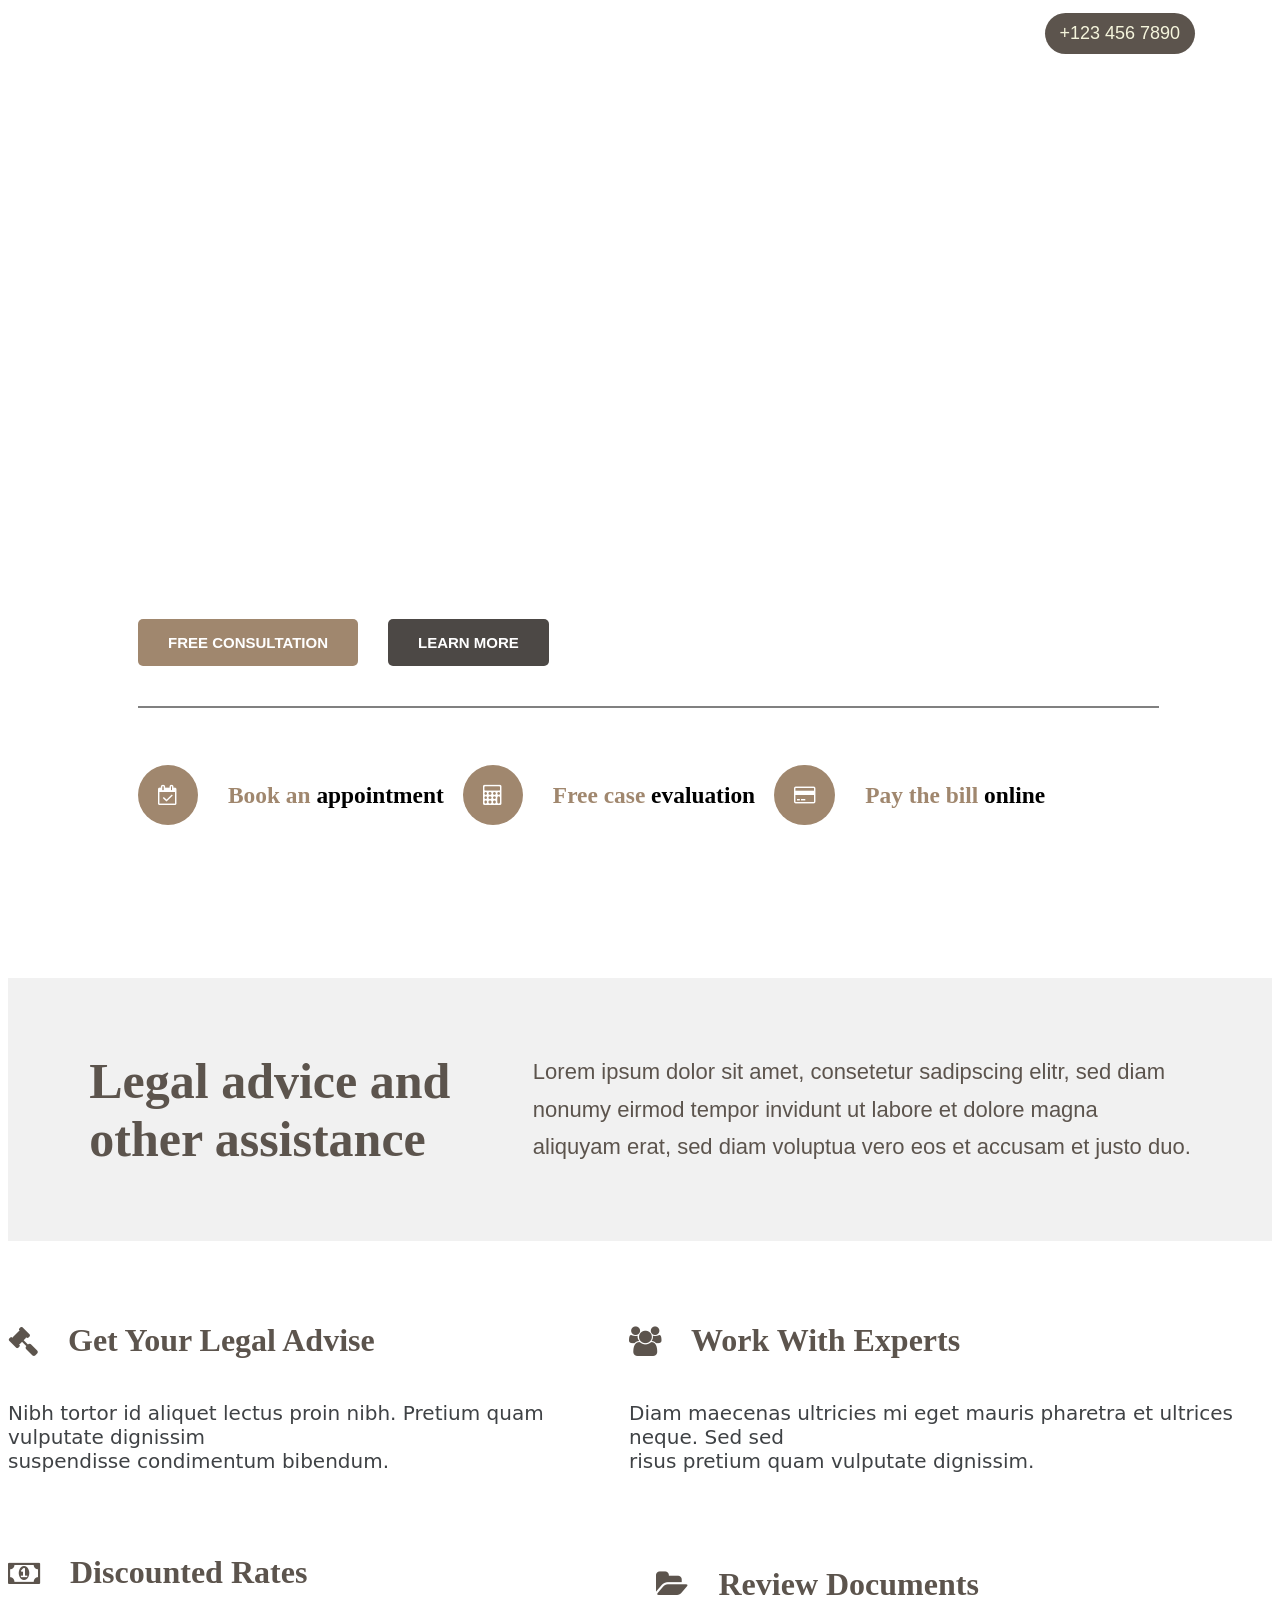
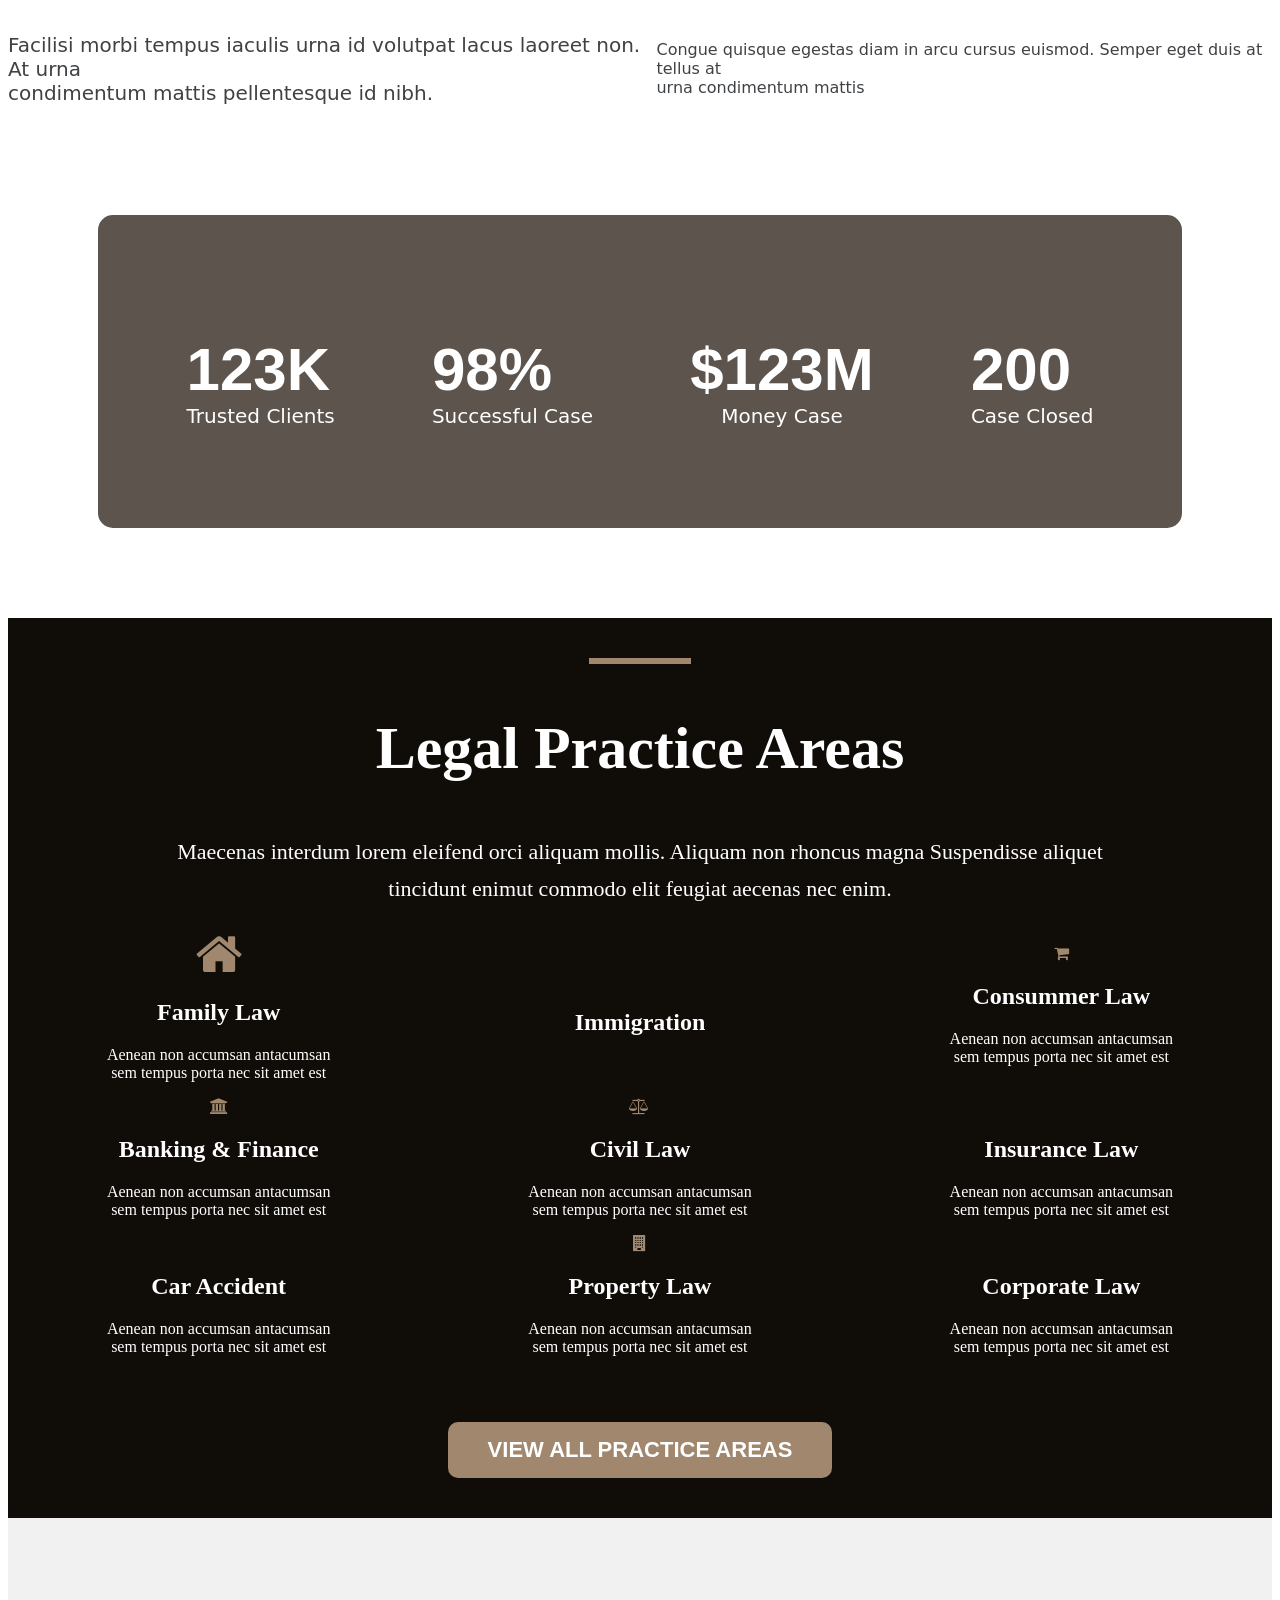
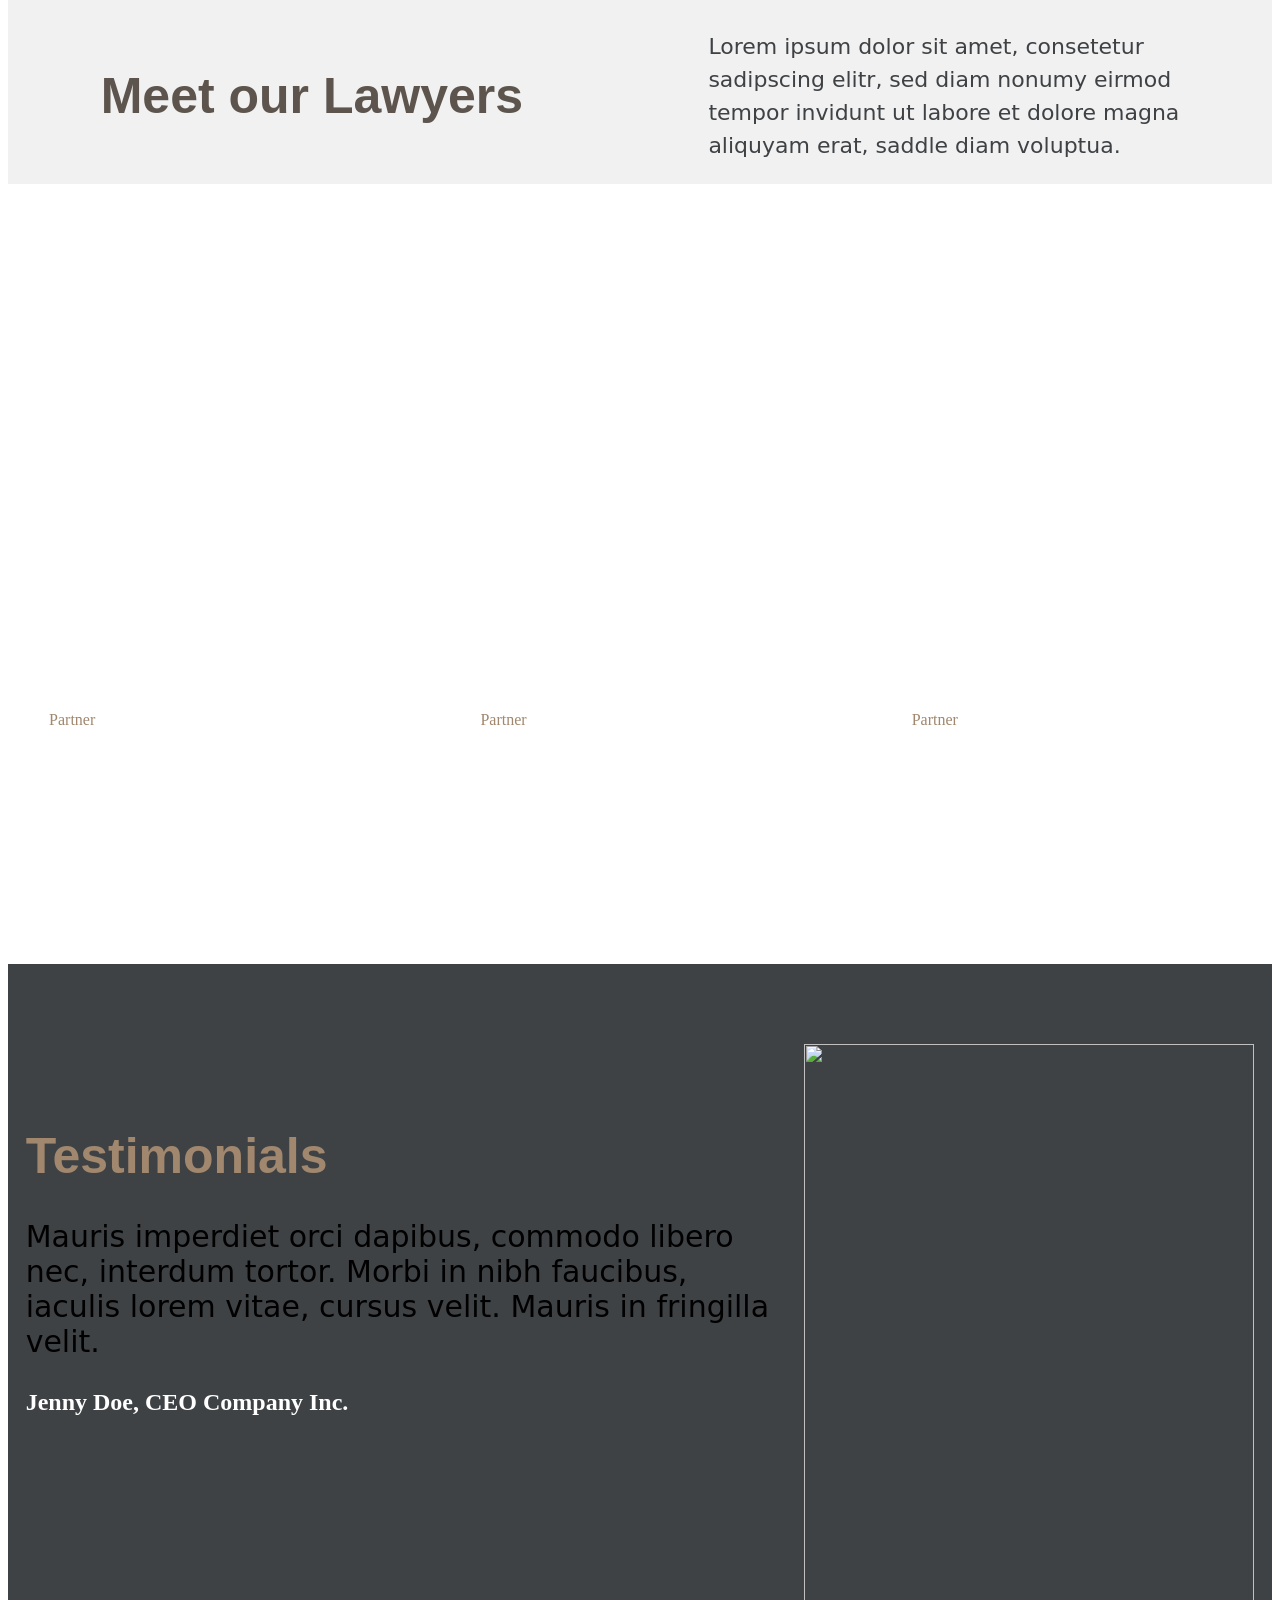
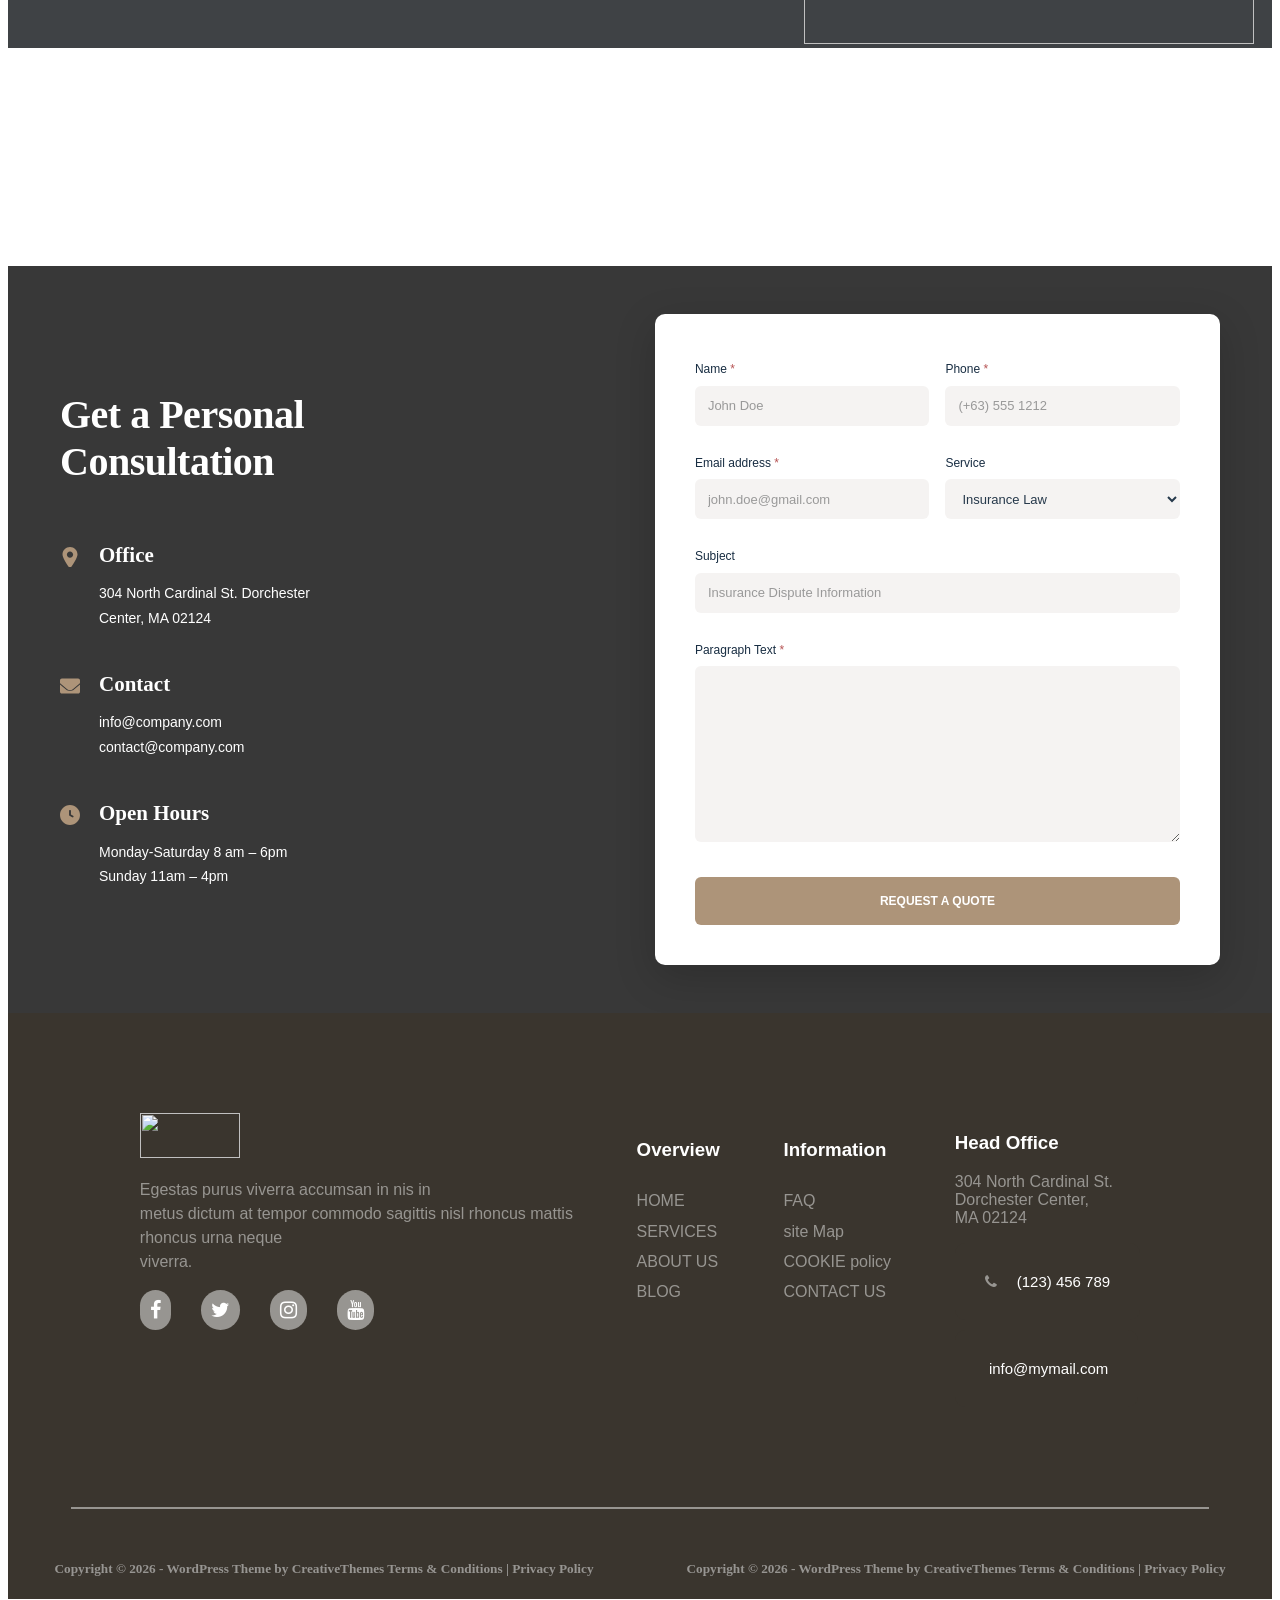
==== index.html @ 4c47e3a7 "Update fmt.Println output from 'Hello' to 'Goodbye'" ====
<!DOCTYPE html>
<html lang="en">

<head>
    <meta charset="UTF-8">
    <meta name="viewport" content="width=device-width, initial-scale=1.0">
    <title>Document</title>
    <link rel="stylesheet" href="https://cdnjs.cloudflare.com/ajax/libs/font-awesome/4.7.0/css/font-awesome.min.css">



    <style>
        .parent {
            display: flex;
            justify-content: space-around;
            align-items: center;


        }

        .button {
            border-radius: 30px;
            background-color: #5c544d;
            color: beige;
            padding: 10px;
            border: none;
            width: 150px;
            font-size: large;

        }

        img {
            width: 100px;
        }

        .list {
            display: flex;
            gap: 30px;
            font-weight: bolder;
            list-style: none;
            color: #ffffff8c;

        }

        .hero {
            background-image: url(./professor.jpg);
            background-position: center;
            background-repeat: no-repeat;
            background-size: cover;
            height: 110vh;
            margin-top: -70px;
            display: flex;
            align-items: center;
            padding-top: 400px;

        }

        .icon {
            display: flex;
            align-items: center;
            gap: 50px;
        }

        .button:hover {
            background-color: #a0876e;
        }

        a:hover {
            color: white;
            text-decoration: none;

        }

        .btn:hover {
            color: saddlebrown;
        }

        .btn {
            font-size: 30px;
            color: white;
            font-weight: 200px;
        }

        a {
            color: #FFFFFF8C;
            text-decoration: none;
        }

        .text h1 {
            font-size: 60px;
            font-family: sans-serif;
            color: white;

        }

        .text p {
            font-size: 22px;
            font-family: sans-serif;
            color: white;

        }

        .one {
            background-color: #a0876e;
            padding: 15px 30px;
            border: none;
            border-radius: 5px;
            font-size: 15px;
            font-weight: bold;
            color: white;

        }

        .two {
            background-color: #4c4845;
            padding: 15px 30px;
            border: none;
            border-radius: 5px;
            color: white;
            font-weight: bold;
            font-size: 15px;
        }

        .one:hover {
            background-color: #4c4845;

        }

        .two:hover {
            background: #5c544d;
        }

        .text {
            margin-left: 130px;
            width: 100%;
            padding-bottom: 200px;

        }

        .button-div {
            display: flex;
            gap: 30px;
            padding-bottom: 40px;
        }

        .book {
            display: flex;
            justify-content: space-between;
            font-size: 20px;
            font-weight: 16px;
            padding-top: 50px;
            width: 80%;


        }

        .iconn {
            background-color: #a0876e;
            padding: 20px;
            border-radius: 50px;



        }

        .line {
            width: 90%;
            border: 1px solid grey;

        }

        .next {
            display: flex;
            justify-content: space-around;
            align-items: center;
            background-color: #F1F1F1F1;
            padding: 40px;



        }

        .legal h1 {
            color: #5c544d;
            font-size: 50px;

        }

        .advicee p {
            color: #5c544d;
            font-size: 22px;
            line-height: 1.7;
            font-family: sans-serif;

        }

        .head-one {
            display: flex;
            align-items: center;
            justify-content: space-around;
            padding-top: 60px;
            padding-bottom: 40px;

        }

        .head-two {
            display: flex;
            align-items: center;
            justify-content: space-around;

        }

        .zero {
            display: flex;
            align-items: center;
            justify-content: space-around;
            background-color: #5c544d;
            padding: 80px 40px;
            margin: 90px;
            border-radius: 15px;

        }

        .zero h1 {
            font-size: 60px;
            color: #ffffff;
            font-family: sans-serif;
        }

        .zero p {
            font-size: 20px;
            color: #ffffff;
            font-family: system-ui, -apple-system, BlinkMacSystemFont, 'Segoe UI', Roboto, Oxygen, Ubuntu, Cantarell, 'Open Sans', 'Helvetica Neue', sans-serif;
        }

        .class-legal {

            background-image: url(./building.webp);
            padding-top: 40px;
            background-repeat: no-repeat;
            background-size: cover;
            height: 100vh;
            padding-bottom: 100px;

        }

        .line-two {
            border: 3px solid #a0876e;
            width: 8%;
            margin: auto;

        }

        .class-legal h1 {
            color: #ffffff;
        }

        .class-legal p {
            color: #ffffff;
        }

        .class-legal i {
            color: #a0876e;
            size: 40px 40px;
        }

        .cards {
            font-size: 50px;
        }

        .practice {
            display: block;
            margin: auto;
            margin-top: 50px;
            padding: 15px 40px;
            font-size: 22px;
            padding: 15px 40px;
            background-color: #a0876e;
            color: #ffffff;
            border: none;
            font-weight: bold;
            border-radius: 10px;
        }

        .teams {
            display: flex;
            align-items: center;
            justify-content: space-around;
            gap: 30px;
            padding-top: 70px;
        }

        .first {
            background-image: url(./team\ member.jpg);
            width: 30%;
            background-repeat: no-repeat;
            background-size: cover;
            height: 70vh;
            background-position: center;
            border-radius: 10px;


        }

        .second {
            background-image: url(./team-member\ 2.jpg);
            width: 30%;
            background-repeat: no-repeat;
            background-size: cover;
            height: 70vh;
            background-position: center;
            border-radius: 10px;
        }

        .third {
            background-image: url(./team-member-3.jpg);
            width: 30%;
            background-repeat: no-repeat;
            background-size: cover;
            height: 70vh;
            background-position: center;
            border-radius: 10px;
        }

        .testimonial {
            display: flex;
            justify-content: space-around;
            background-color: #3f4245;
            margin-top: 80px;
            padding-top: 80px;




        }

        .logos {
            display: flex;
            align-items: center;
            justify-content: space-evenly;
            padding-top: 100px;
            padding-bottom: 100px;

        }

        .content {
            margin-top: 50px;
        }

        .content h1 {
            font-size: 50px;
            font-family: sans-serif;
        }

        .content p {
            font-size: 30px;
            font-family: system-ui, -apple-system, BlinkMacSystemFont, 'Segoe UI', Roboto, Oxygen, Ubuntu, Cantarell, 'Open Sans', 'Helvetica Neue', sans-serif;

        }

        .content h2 {
            font-size: 24px;
            color: #ffffff;

        }
        /* ///////////////////contact section styling started/////////////////////// */

                /* =========================================
           UNIQUE CONSULTATION SECTION
           ========================================= */

        * {
            box-sizing: border-box;
        }

        .tyba-consult-section {
            position: relative;
            width: 100%;
            min-height: 700px;
            padding: 48px 30px;
            display: flex;
            align-items: center;
            overflow: hidden;

            /* Replace this dummy image with your own background */
            background-image:
                linear-gradient(
                    rgba(0, 0, 0, 0.78),
                    rgba(0, 0, 0, 0.78)
                ),
                url("./building.webp");

            background-size: cover;
            background-position: center;
            background-repeat: no-repeat;
        }


        /* Main content width */

        .tyba-consult-wrapper {
            width: 100%;
            max-width: 1160px;
            margin: 0 auto;
            display: grid;
            grid-template-columns: 0.92fr 1fr;
            gap: 75px;
            align-items: center;
        }


        /* =========================================
           LEFT SIDE
           ========================================= */

        .tyba-consult-information {
            width: 100%;
            color: #ffffff;
        }


        .tyba-consult-title {
            margin: 0 0 58px;
            max-width: 430px;
            color: #ffffff;
            font-family: Georgia, "Times New Roman", serif;
            font-size: 40px;
            line-height: 1.18;
            font-weight: 700;
            letter-spacing: -0.5px;
        }


        .tyba-consult-details {
            display: flex;
            flex-direction: column;
            gap: 42px;
        }


        .tyba-consult-detail-item {
            display: flex;
            align-items: flex-start;
            gap: 19px;
        }


        .tyba-consult-icon {
            width: 20px;
            min-width: 20px;
            height: 24px;
            margin-top: 2px;
            color: #ad9479;
            display: flex;
            align-items: center;
            justify-content: center;
        }


        .tyba-consult-icon svg {
            width: 20px;
            height: 20px;
            fill: currentColor;
        }


        .tyba-consult-detail-content {
            margin: 0;
        }


        .tyba-consult-detail-heading {
            margin: 0 0 13px;
            color: #ffffff;
            font-family: Georgia, "Times New Roman", serif;
            font-size: 21px;
            line-height: 1.2;
            font-weight: 700;
        }


        .tyba-consult-detail-text {
            margin: 0;
            color: #ffffff;
            font-family: Arial, Helvetica, sans-serif;
            font-size: 14px;
            line-height: 1.75;
            font-weight: 400;
        }


        /* =========================================
           RIGHT SIDE FORM CARD
           ========================================= */

        .tyba-consult-form-card {
            width: 100%;
            background: #ffffff;
            border-radius: 10px;
            padding: 48px 40px 40px;
            box-shadow: 0 12px 40px rgba(0, 0, 0, 0.18);
        }


        .tyba-consult-form {
            width: 100%;
        }


        .tyba-consult-form-grid {
            display: grid;
            grid-template-columns: 1fr 1fr;
            column-gap: 16px;
            row-gap: 30px;
        }


        .tyba-consult-field {
            width: 100%;
        }


        .tyba-consult-field-full {
            grid-column: 1 / -1;
        }


        .tyba-consult-label {
            display: block;
            margin: 0 0 8px;
            color: #182d42;
            font-family: Arial, Helvetica, sans-serif;
            font-size: 12px;
            line-height: 1.3;
            font-weight: 400;
        }


        .tyba-consult-required {
            color: #b65353;
        }


        .tyba-consult-input,
        .tyba-consult-select,
        .tyba-consult-textarea {
            width: 100%;
            border: 0;
            outline: none;
            border-radius: 6px;
            background: #f5f3f2;
            color: #26394b;
            font-family: Arial, Helvetica, sans-serif;
            font-size: 13px;
            font-weight: 400;
            transition: background-color 0.25s ease,
                        box-shadow 0.25s ease;
        }


        .tyba-consult-input,
        .tyba-consult-select {
            height: 40px;
            padding: 0 13px;
        }


        .tyba-consult-textarea {
            min-height: 176px;
            resize: vertical;
            padding: 13px;
            line-height: 1.5;
        }


        .tyba-consult-input::placeholder,
        .tyba-consult-textarea::placeholder {
            color: #999999;
            opacity: 1;
        }


        .tyba-consult-input:focus,
        .tyba-consult-select:focus,
        .tyba-consult-textarea:focus {
            background: #f1eeee;
            box-shadow: 0 0 0 2px rgba(173, 148, 121, 0.25);
        }


        .tyba-consult-select {
            cursor: pointer;
        }


        /* =========================================
           SUBMIT BUTTON
           ========================================= */

        .tyba-consult-submit {
            width: 100%;
            height: 48px;
            margin-top: 31px;
            border: 0;
            border-radius: 6px;
            background: #ad9479;
            color: #ffffff;
            font-family: Arial, Helvetica, sans-serif;
            font-size: 12px;
            line-height: 1;
            font-weight: 700;
            cursor: pointer;
            transition:
                box-shadow 0.25s ease,
                transform 0.25s ease,
                background-color 0.25s ease;
        }


        .tyba-consult-submit:hover {
            background: #ad9479;
            box-shadow: 0 6px 16px rgba(173, 148, 121, 0.55);
            transform: translateY(-1px);
        }


        .tyba-consult-submit:active {
            transform: translateY(0);
            box-shadow: 0 3px 8px rgba(173, 148, 121, 0.4);
        }


        /* =========================================
           TABLET
           ========================================= */

        @media (max-width: 950px) {

            .tyba-consult-section {
                padding: 60px 25px;
            }

            .tyba-consult-wrapper {
                grid-template-columns: 1fr;
                max-width: 720px;
                gap: 55px;
            }

            .tyba-consult-information {
                text-align: left;
            }

            .tyba-consult-title {
                margin-bottom: 40px;
            }

            .tyba-consult-form-card {
                padding: 40px 32px;
            }
        }


        /* =========================================
           MOBILE
           ========================================= */

        @media (max-width: 600px) {

            .tyba-consult-section {
                min-height: auto;
                padding: 45px 18px;
                background-position: center;
            }

            .tyba-consult-wrapper {
                gap: 42px;
            }

            .tyba-consult-title {
                max-width: 100%;
                margin-bottom: 35px;
                font-size: 32px;
                line-height: 1.2;
            }

            .tyba-consult-details {
                gap: 30px;
            }

            .tyba-consult-detail-heading {
                font-size: 19px;
            }

            .tyba-consult-detail-text {
                font-size: 13px;
            }

            .tyba-consult-form-card {
                padding: 32px 22px;
                border-radius: 8px;
            }

            .tyba-consult-form-grid {
                grid-template-columns: 1fr;
                row-gap: 22px;
            }

            .tyba-consult-field-full {
                grid-column: auto;
            }

            .tyba-consult-textarea {
                min-height: 145px;
            }

            .tyba-consult-submit {
                margin-top: 25px;
            }
        }


        /* =========================================
           SMALL MOBILE
           ========================================= */

        @media (max-width: 400px) {

            .tyba-consult-title {
                font-size: 29px;
            }

            .tyba-consult-form-card {
                padding: 28px 18px;
            }

            .tyba-consult-detail-item {
                gap: 14px;
            }
        }
        /* ////////////////////////////////contact section styling ended/////////////////////// */
        .foot{
            background-color: #3a352e;
        }



        .foott {

            color: #ffffff;
            font-family: sans-serif;
            display: flex;
            justify-content: space-around;
            padding: 100px;

        }




        .circle:hover {
            background-color: red;
        }

        .line-three {
            border: 1px solid #979591;
            width: 90%;
            margin: auto;
            margin-bottom: 30px;


        }

    
        .btn-one:hover{
            background-color: red;
        }
    </style>
</head>

<body>
    <!-- /////////////header code start////////////////////// -->
    <div class="parent">
        <img src="./img/logo.svg" alt="">

        <ul class="list">
            <li><a href="">HOME</a></li>
            <li><a href="./services.html">SERVICES</a></li>
            <li><a href="./about.html">ABOUT</a></li>
            <li><a href="./news.html">NEWS</a></li>
            <li><a href="./contact.html">CONTACT</a></li>

        </ul>
        <div class="icon">
            <i class="fa fa-search btn" aria-hidden="true"></i>
            <button class="button">+123 456 7890</button>

        </div>
    </div>
    <!-- ////////////////////////////header code ended/////////////////////////////// -->

    <!-- ///////////////////////////////hero section startred///////////////////// -->

    <section class="hero">
        <div class="text">
            <h1>You Deserve <br> Fair Trial</h1>
            <p>Get free legal advice from our expert lawyers</p>
            <div class="button-div">
                <button class="one">FREE CONSULTATION</button>
                <button class="two">LEARN MORE</button>
            </div>
            <div class="line"></div>

            <div class="book">
                <div style="display: flex;align-items: center;gap: 30px;">
                    <i class="fa fa-calendar-check-o iconn"  style="color: white;"  aria-hidden="true"></i>

                    <h3 class="bookk"> <span style="color:#a0876e  ;"> Book an</span> appointment</h3>

                </div>
                <div style="display: flex;align-items: center;gap: 30px;">

                    <i class="fa fa-calculator iconn" style="color: white;" aria-hidden="true"></i>
                    <h3 class="bookk"> <span style="color:#a0876e ;"> Free case</span> evaluation</h3>

                </div>
                <div style="display: flex;align-items: center;gap: 30px;">
                    <i class="fa fa-credit-card iconn " style="color: white;" aria-hidden="true"></i>
                    <h3 class="bookk"> <span style="color: #a0876e;">Pay the bill</span> online</h3>

                </div>



            </div>





        </div>



    </section>

    <!-- hero section ended -->
    <!-- //////////////////////////////new sextion started//////////////////////////////// -->
    <div class="next">

        <div class="legal">
            <h1>Legal advice and <br> other assistance</h1>
        </div>
        <div class="advicee">
            <p>Lorem ipsum dolor sit amet, consetetur sadipscing elitr, sed diam<br> nonumy eirmod tempor invidunt ut
                labore
                et dolore magna<br> aliquyam erat, sed diam voluptua vero eos et accusam et justo duo.</p>
        </div>



    </div>
    <!-- 
//////////////new section code ende////////////////////// -->

    <!-- 
//////////////get legal section code started////////////////////// -->



    <div class="head-one">

        <div>
            <div style="display: flex;align-items: center;gap: 30px; color: #5c544d;">
                <i class="fa fa-gavel" style="font-size: 30px;"></i>
                <h1>Get Your Legal Advise</h1>
            </div>
            <p
                style="color: #3f4245;font-size: 20px;font-family: system-ui, -apple-system, BlinkMacSystemFont, 'Segoe UI', Roboto, Oxygen, Ubuntu, Cantarell, 'Open Sans', 'Helvetica Neue', sans-serif;">
                Nibh tortor id aliquet lectus proin nibh. Pretium quam vulputate dignissim <br>suspendisse
                condimentum
                bibendum.

            </p>

        </div>





        <div>
            <div style="display: flex;align-items: center;gap: 30px;color: #5c544d;">
                <i class="fa fa-group" style="font-size: 30px;"></i>
                <h1>Work With Experts</h1>

            </div>

            <p
                style="color: #3f4245;font-size: 20px;font-family: system-ui, -apple-system, BlinkMacSystemFont, 'Segoe UI', Roboto, Oxygen, Ubuntu, Cantarell, 'Open Sans', 'Helvetica Neue', sans-serif;">
                Diam maecenas ultricies mi eget mauris pharetra et ultrices neque. Sed sed <br>risus pretium quam
                vulputate dignissim.
            </p>
        </div>


    </div>

    <div class="head-two">
        <div>

            <div style="display: flex;align-items: center;gap: 30px;color: #5c544d;">
                <i class="fa fa-money" style="font-size: 30px;"></i>
                <h1>Discounted Rates</h1>

            </div>

            <p
                style="color: #3f4245;font-size: 20px;font-family: system-ui, -apple-system, BlinkMacSystemFont, 'Segoe UI', Roboto, Oxygen, Ubuntu, Cantarell, 'Open Sans', 'Helvetica Neue', sans-serif;">
                Facilisi morbi tempus iaculis urna id volutpat lacus laoreet non. At urna <br> condimentum mattis
                pellentesque id nibh.

            </p>
        </div>



        <div>
            <div style="display: flex;align-items: center;gap: 30px;color: #5c544d;">
                <i class="fa fa-folder-open" style="font-size: 30px;"></i>
                <h1>Review Documents</h1>

            </div>

            <p
                style="color: #3f4245;font-size: 16px;font-family: system-ui, -apple-system, BlinkMacSystemFont, 'Segoe UI', Roboto, Oxygen, Ubuntu, Cantarell, 'Open Sans', 'Helvetica Neue', sans-serif;">
                Congue quisque egestas diam in arcu cursus euismod. Semper eget duis at tellus at <br>urna condimentum
                mattis

            </p>

        </div>

    </div>
    <!-- ////////legal section code ended//////// -->
    <!-- ///////clients review code started////////// -->

    <div class="zero">
        <div>
            <h1 style="margin-bottom: 0px;">123K</h1>
            <p style="margin-top: 0px;text-align: center;">Trusted Clients</p>
        </div>

        <div>
            <h1 style="margin-bottom: 0px;">98%</h1>
            <p style="margin-top: 0px;text-align: center;">Successful Case</p>
        </div>

        <div>
            <h1 style="margin-bottom: 0px;">$123M</h1>
            <p style="margin-top: 0px;text-align: center;">Money Case</p>
        </div>

        <div>
            <h1 style="margin-bottom: 0px;">200</h1>
            <p style="margin-top: 0px;text-align: center;">Case Closed</p>
        </div>

        <!-- ////////client review code ended//////////// -->
        <!-- /////////////// client services code started////////// -->

    </div>

    <section class="class-legal" style="background-color: #100d09;">

        <div class="line-two"></div>


        <h1 style="text-align: center;font-size: 60px;">Legal Practice Areas</h1>
        <p style="text-align: center;font-size: 22px;line-height: 1.7;">Maecenas interdum lorem eleifend orci aliquam
            mollis. Aliquam non rhoncus magna Suspendisse aliquet
            <br> tincidunt enimut commodo elit feugiat aecenas nec enim.
        </p>

        <div>
            <div style="display: flex; align-items: center; justify-content: space-around;">

                <div style="width: 100%;text-align: center;">
                    <i class="fa fa-home cards"></i>
                    <h1>Family Law</h1>


                    <p>Aenean non accumsan antacumsan <br>sem tempus porta nec sit amet est</p>

                </div>

                <div style="width: 100%;text-align: center;">
                    <i class="fa fa-atlas"></i>
                    <h1>Immigration</h1>




                </div>
                <div style="width: 100%;text-align: center;">
                    <i class="fa fa-shopping-cart"></i>
                    <h1>Consummer Law</h1>
                    <p>Aenean non accumsan antacumsan <br>sem tempus porta nec sit amet est</p>



                </div>
            </div>

            <div style="display: flex; align-items: center; justify-content: space-around;">

                <div style="width: 100%;text-align: center;">
                    <i class="fa fa-university"></i>
                    <h1>Banking & Finance</h1>
                    <p>Aenean non accumsan antacumsan <br>sem tempus porta nec sit amet est</p>



                </div>
                <div style="width: 100%;text-align: center;">
                    <i class="fa fa-balance-scale"></i>
                    <h1>Civil Law</h1>
                    <p>Aenean non accumsan antacumsan <br>sem tempus porta nec sit amet est</p>



                </div>
                <div style="width: 100%;text-align: center;">
                    <i class="fa fa-user-sheild"></i>
                    <h1>Insurance Law</h1>
                    <p>Aenean non accumsan antacumsan <br>sem tempus porta nec sit amet est</p>



                </div>
            </div>
            <div style="display: flex; align-items: center; justify-content: space-around;">

                <div style="width: 100%;text-align: center;">
                    <i class="fa fa-car-crash"></i>
                    <h1>Car Accident</h1>
                    <p>Aenean non accumsan antacumsan <br>sem tempus porta nec sit amet est</p>



                </div>
                <div style="width: 100%;text-align: center;">
                    <i class="fa fa-building"></i>
                    <h1>Property Law</h1>
                    <p>Aenean non accumsan antacumsan <br>sem tempus porta nec sit amet est</p>



                </div>
                <div style="width: 100%;text-align: center;">
                    <i class="fa fa-user-shield"></i>
                    <h1>Corporate Law</h1>
                    <p>Aenean non accumsan antacumsan <br>sem tempus porta nec sit amet est</p>



                </div>
            </div>

        </div>



        <div> <button class="practice">VIEW ALL PRACTICE AREAS</button></div>

    </section>
    <!-- //////////client review code ended////////// -->

    <section>

        <div
            style="display: flex; align-items: center;justify-content: space-around;background-color: #f1f1f1f1; padding-top: 90px;">
            <h1 style="color: #5c544d; font-size: 50px; font-family:sans-serif;">Meet our Lawyers</h1>
            <p
                style="line-height: 1.5;color: #3f4245; font-size: 22px; font-family: system-ui, -apple-system, BlinkMacSystemFont, 'Segoe UI', Roboto, Oxygen, Ubuntu, Cantarell, 'Open Sans', 'Helvetica Neue', sans-serif;">
                Lorem ipsum dolor sit amet, consetetur <br> sadipscing elitr, sed diam nonumy eirmod <br>tempor invidunt
                ut labore et dolore magna <br> aliquyam erat, saddle diam voluptua.</p>


        </div>



    </section>
    <!-- /////////////team member code started///////////// -->

    <section class="teams" style="display: flex;">

        <div class="first" style="padding-top: 300px;">

            <h1 style="padding-top: 100px; color: #ffffff; margin-left: 30px; margin-bottom: 10px;">Eugene Grand</h1>
            <p style="color: #a0876e; margin-left: 30px;margin-top: 0px;">Partner</p>

        </div>


        <div class="second" style="padding-top: 300px;">
            <h1 style="padding-top: 100px; color: #ffffff; margin-left: 30px;  margin-bottom: 10px;">Danielle Carrol
            </h1>
            <p style="color: #a0876e; margin-left: 30px;margin-top: 0px;">Partner</p>

        </div>

        <div class="third" style="padding-top: 300px;">
            <h1 style="padding-top: 100px; color: #ffffff; margin-left: 30px; margin-bottom: 10px;">George Jordan</h1>
            <p style="color: #a0876e; margin-left: 30px;margin-top: 0px;">Partner</p>
        </div>


        </div>

    </section>


    <!-- //////////////////image section starat//////////////////////////////// -->
    <div class="testimonial">



        <div class="content">
            <h1 style="color:#a0876e;">Testimonials</h1>
            <p>Mauris imperdiet orci dapibus, commodo libero <br> nec, interdum tortor. Morbi in nibh faucibus, <br>
                iaculis lorem vitae, cursus velit. Mauris in fringilla <br> velit.</p>
            <h2>Jenny Doe, CEO Company Inc.</h2>
        </div>

        <div>
            <img style="height: 600px;width: 450px;" src="./testimonial-person.png" alt="">
        </div>




    </div>
    <!--///////////////////////////image section ended//////////////////////////////////////////////// -->

    <!-- //////////////////////////logo section started/////////////////////////////////////// -->
    <div class="logos">
        <div> <img style="width: 150px;" src="./client-logo-1.svg" alt=""></div>
        <div> <img style="width: 150px;" src="./client-logo-2.svg" alt=""></div>
        <div> <img style="width: 150px;" src="./client-logo-3.svg" alt=""></div>
        <div> <img style="width: 150px;" src="./client-logo-4.svg" alt=""></div>
        <div> <img style="width: 150px;" src="./client-logo-5.svg" alt=""></div>
        <div> <img style="width: 150px;" src="./client-logo-6.svg" alt=""></div>
    </div>
    <!-- //////////////////////////logo section ended/////////////////////////////////////// -->

    <!-- //////////contact section code started///////////////////// -->
    
<section class="tyba-consult-section" aria-labelledby="tyba-consult-heading">

    <div class="tyba-consult-wrapper">

        <!-- LEFT CONTENT -->
        <div class="tyba-consult-information">

            <h1 id="tyba-consult-heading" class="tyba-consult-title">
                Get a Personal<br>
                Consultation
            </h1>


            <div class="tyba-consult-details">

                <!-- Office -->
                <div class="tyba-consult-detail-item">

                    <span class="tyba-consult-icon" aria-hidden="true">
                        <svg viewBox="0 0 384 512" xmlns="http://www.w3.org/2000/svg">
                            <path d="M192 0C86 0 0 86 0 192c0 87.9 127.9 272.4 177.4 342.7 7 9.9 22.2 9.9 29.2 0C256.1 464.4 384 279.9 384 192 384 86 298 0 192 0zm0 272c-44.2 0-80-35.8-80-80s35.8-80 80-80 80 35.8 80 80-35.8 80-80 80z"/>
                        </svg>
                    </span>

                    <div class="tyba-consult-detail-content">
                        <h2 class="tyba-consult-detail-heading">
                            Office
                        </h2>

                        <p class="tyba-consult-detail-text">
                            304 North Cardinal St. Dorchester<br>
                            Center, MA 02124
                        </p>
                    </div>

                </div>


                <!-- Contact -->
                <div class="tyba-consult-detail-item">

                    <span class="tyba-consult-icon" aria-hidden="true">
                        <svg viewBox="0 0 512 512" xmlns="http://www.w3.org/2000/svg">
                            <path d="M502.3 190.8L327.4 338c-41.5 34.9-101.3 34.9-142.8 0L9.7 190.8C3.6 185.7 0 178.2 0 170.3V112C0 85.5 21.5 64 48 64h416c26.5 0 48 21.5 48 48v58.3c0 7.9-3.6 15.4-9.7 20.5zM0 214.7l153.7 129.4c59.2 49.8 145.4 49.8 204.6 0L512 214.7V400c0 26.5-21.5 48-48 48H48c-26.5 0-48-21.5-48-48V214.7z"/>
                        </svg>
                    </span>

                    <div class="tyba-consult-detail-content">
                        <h2 class="tyba-consult-detail-heading">
                            Contact
                        </h2>

                        <p class="tyba-consult-detail-text">
                            info@company.com<br>
                            contact@company.com
                        </p>
                    </div>

                </div>


                <!-- Opening Hours -->
                <div class="tyba-consult-detail-item">

                    <span class="tyba-consult-icon" aria-hidden="true">
                        <svg viewBox="0 0 512 512" xmlns="http://www.w3.org/2000/svg">
                            <path d="M256 0C114.6 0 0 114.6 0 256s114.6 256 256 256 256-114.6 256-256S397.4 0 256 0zm0 128c13.3 0 24 10.7 24 24v88l56 32c11.5 6.6 15.4 21.3 8.8 32.8s-21.3 15.4-32.8 8.8l-68-40c-7.4-4.3-12-12.2-12-20.8V152c0-13.3 10.7-24 24-24z"/>
                        </svg>
                    </span>

                    <div class="tyba-consult-detail-content">
                        <h2 class="tyba-consult-detail-heading">
                            Open Hours
                        </h2>

                        <p class="tyba-consult-detail-text">
                            Monday-Saturday 8 am – 6pm<br>
                            Sunday 11am – 4pm
                        </p>
                    </div>

                </div>

            </div>
        </div>


        <!-- RIGHT FORM -->
        <div class="tyba-consult-form-card">

            <form class="tyba-consult-form" action="#" method="post">

                <div class="tyba-consult-form-grid">

                    <!-- Name -->
                    <div class="tyba-consult-field">

                        <label class="tyba-consult-label" for="tyba-person-name">
                            Name <span class="tyba-consult-required">*</span>
                        </label>

                        <input
                            class="tyba-consult-input"
                            type="text"
                            id="tyba-person-name"
                            name="name"
                            placeholder="John Doe"
                            autocomplete="name"
                            required
                        >

                    </div>


                    <!-- Phone -->
                    <div class="tyba-consult-field">

                        <label class="tyba-consult-label" for="tyba-person-phone">
                            Phone <span class="tyba-consult-required">*</span>
                        </label>

                        <input
                            class="tyba-consult-input"
                            type="tel"
                            id="tyba-person-phone"
                            name="phone"
                            placeholder="(+63) 555 1212"
                            autocomplete="tel"
                            required
                        >

                    </div>


                    <!-- Email -->
                    <div class="tyba-consult-field">

                        <label class="tyba-consult-label" for="tyba-person-email">
                            Email address <span class="tyba-consult-required">*</span>
                        </label>

                        <input
                            class="tyba-consult-input"
                            type="email"
                            id="tyba-person-email"
                            name="email"
                            placeholder="john.doe@gmail.com"
                            autocomplete="email"
                            required
                        >

                    </div>


                    <!-- Service -->
                    <div class="tyba-consult-field">

                        <label class="tyba-consult-label" for="tyba-person-service">
                            Service
                        </label>

                        <select
                            class="tyba-consult-select"
                            id="tyba-person-service"
                            name="service"
                        >
                            <option value="insurance-law">Insurance Law</option>
                            <option value="family-law">Family Law</option>
                            <option value="corporate-law">Corporate Law</option>
                            <option value="civil-law">Civil Law</option>
                        </select>

                    </div>


                    <!-- Subject -->
                    <div class="tyba-consult-field tyba-consult-field-full">

                        <label class="tyba-consult-label" for="tyba-person-subject">
                            Subject
                        </label>

                        <input
                            class="tyba-consult-input"
                            type="text"
                            id="tyba-person-subject"
                            name="subject"
                            placeholder="Insurance Dispute Information"
                        >

                    </div>


                    <!-- Message -->
                    <div class="tyba-consult-field tyba-consult-field-full">

                        <label class="tyba-consult-label" for="tyba-person-message">
                            Paragraph Text <span class="tyba-consult-required">*</span>
                        </label>

                        <textarea
                            class="tyba-consult-textarea"
                            id="tyba-person-message"
                            name="message"
                            aria-label="Your message"
                            required
                        ></textarea>

                    </div>

                </div>


                <button
                    class="tyba-consult-submit"
                    type="submit"
                >
                    REQUEST A QUOTE
                </button>

            </form>

        </div>

    </div>

</section>

    <!-- foooooooooooter coder started -->
    <footer class="foot">
        <div class="foott">

            <div>
                <img src="./img/logo.svg" alt="" style="height: 5vh;">

                <p style="color: #979591; font-size: 16px; line-height: 1.5;">Egestas purus viverra accumsan in nis in
                    <br>
                    metus dictum at tempor commodo sagittis nisl rhoncus mattis <br> rhoncus urna neque <br> viverra.
                </p>

                <div style="color: #ffffff;display: flex; gap: 30px; font-size: 20px;">
                    <i class="fa fa-facebook circle"
                        style="  background-color: #979591 ; padding: 10px; border-radius: 50px;"></i>
                    <i class="fa fa-twitter circle"
                        style="  background-color: #979591 ; padding: 10px; border-radius: 50px;"></i>
                    <i class="fa fa-instagram circle"
                        style="  background-color: #979591; padding: 10px; border-radius: 50px;"></i>
                    <i class="fa fa-youtube circle"
                        style="  background-color: #979591 ; padding: 10px; border-radius: 50px;"></i>

                </div>


            </div>
            <div style="line-height: 1.9;">
                <h3>Overview</h3>
                <div>
                    <a style="color: #979591;display: block;" href="">HOME</a>
                    <a style="color: #979591;display: block;" href="">SERVICES</a>
                    <a style="color: #979591;display: block;" href="">ABOUT US</a>
                    <a style="color: #979591;display: block;" href="">BLOG</a>
                </div>

            </div>


            <div style="line-height: 1.9;">

                <h3>Information</h3>
                <div>
                    <a style="color: #979591;display: block;" href="">FAQ</a>
                    <a style="color: #979591;display: block;" href="">site Map</a>
                    <a style="color: #979591;display: block;" href="">COOKIE policy</a>
                    <a style="color: #979591;display: block;" href="">CONTACT US</a>
                </div>




            </div>


            <div>
                <h3>Head Office</h3>
                <p style="color: #979591;">304 North Cardinal St. <br> Dorchester Center, <br> MA 02124</p>


                <div>
                    <div class="square">
                        <button class="btn-one"
                            style=" padding:30px;background-color: #3a352e; border: none;border-radius: 10px; margin-bottom: 10px;font-size: 15px;color:#ffffff;">
                            <i class="fa fa-phone " style="color: #979591; margin-right: 20px;"></i>(123) 456 789</button>
                    </div>
                    <button class="bt-two"
                        style=" display: block;padding:30px;background-color: #3a352e;border: none; border-radius: 10px;font-size: 15px;color: #ffffff;">
                        <i class="fa fa-envelop" style="color: #979591;"></i>
                        info@mymail.com
                    </button>
                </div>

            </div>



        </div>

        <div class="line-three"></div>

        <div style="display: flex;justify-content: space-around;align-items: end; color: #979592;">
            <h5>Copyright © 2026 - WordPress Theme by CreativeThemes
                Terms & Conditions | Privacy Policy</h5>
            <h5>Copyright © 2026 - WordPress Theme by CreativeThemes
                Terms & Conditions | Privacy Policy</h5>
        </div>





    </footer>




    <!-- ////////////////////////// contact section code ended////////////////////////////// -->





</body>

</html>
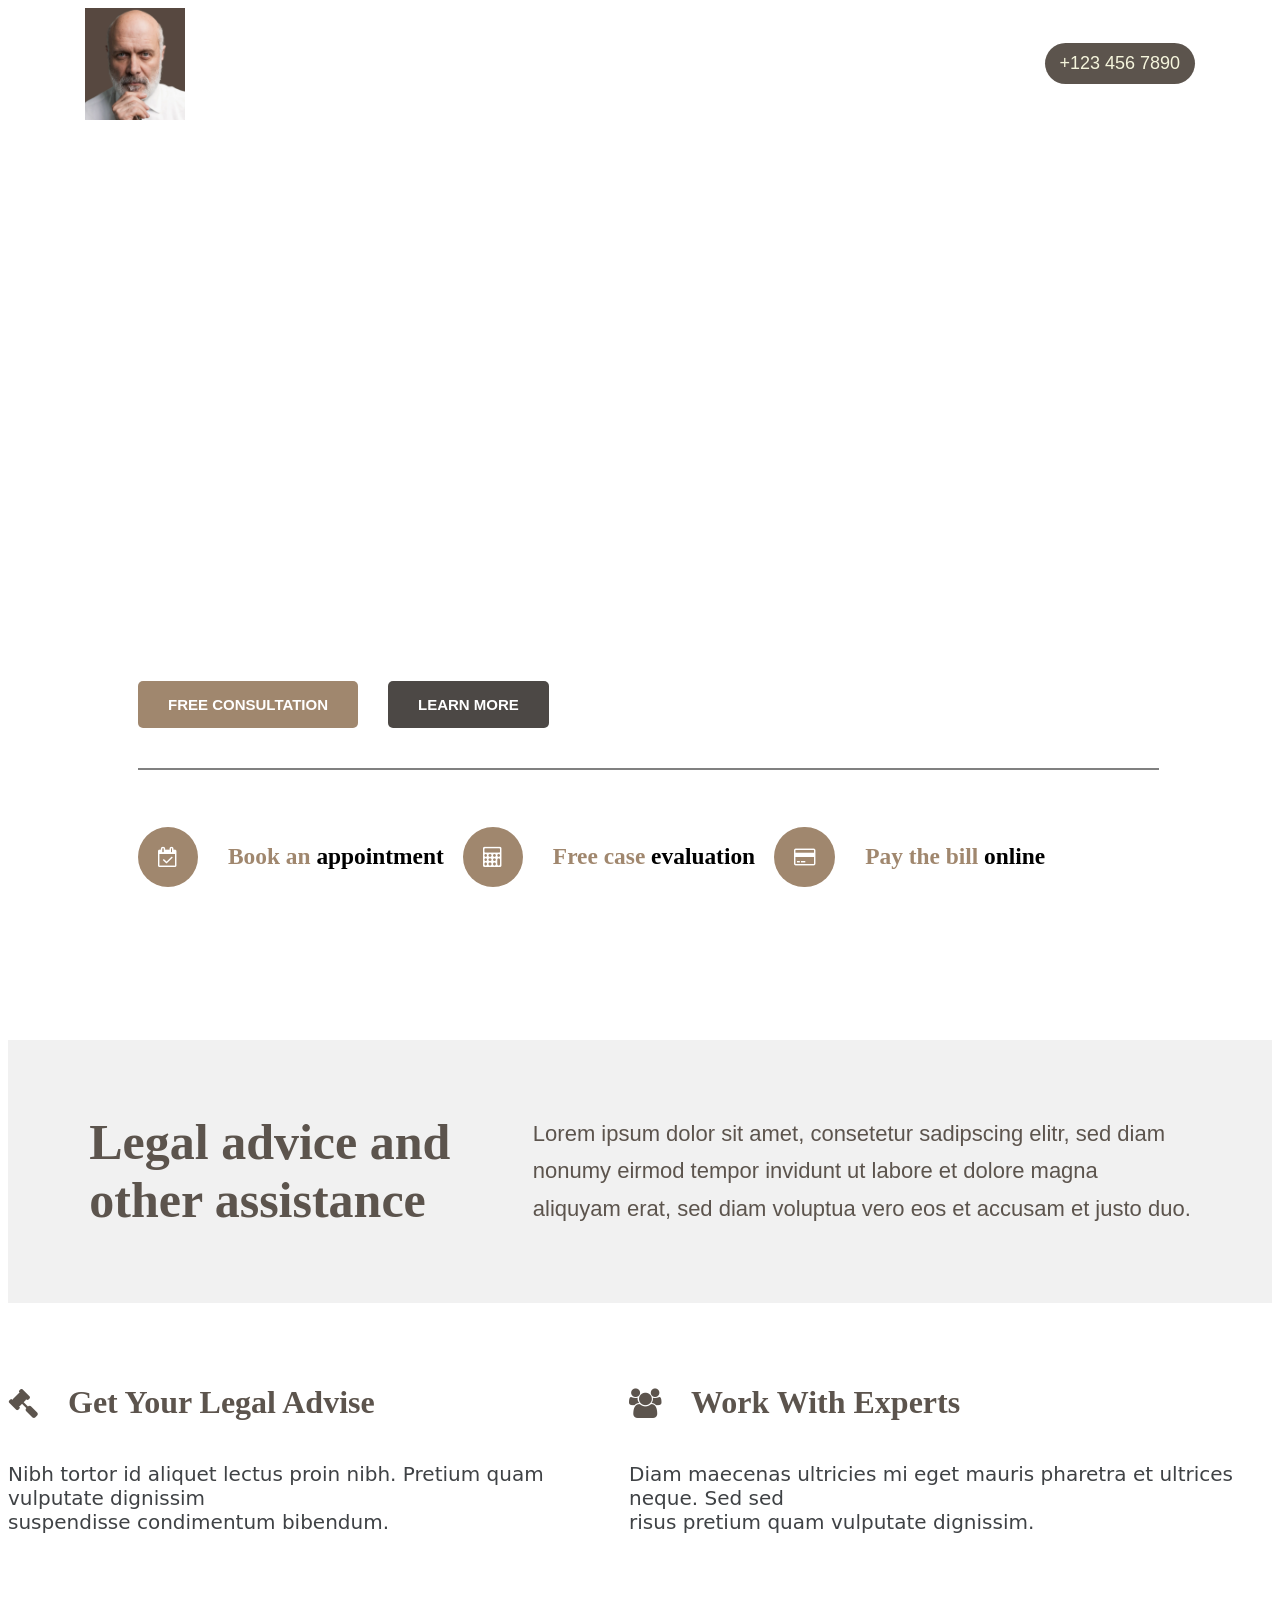
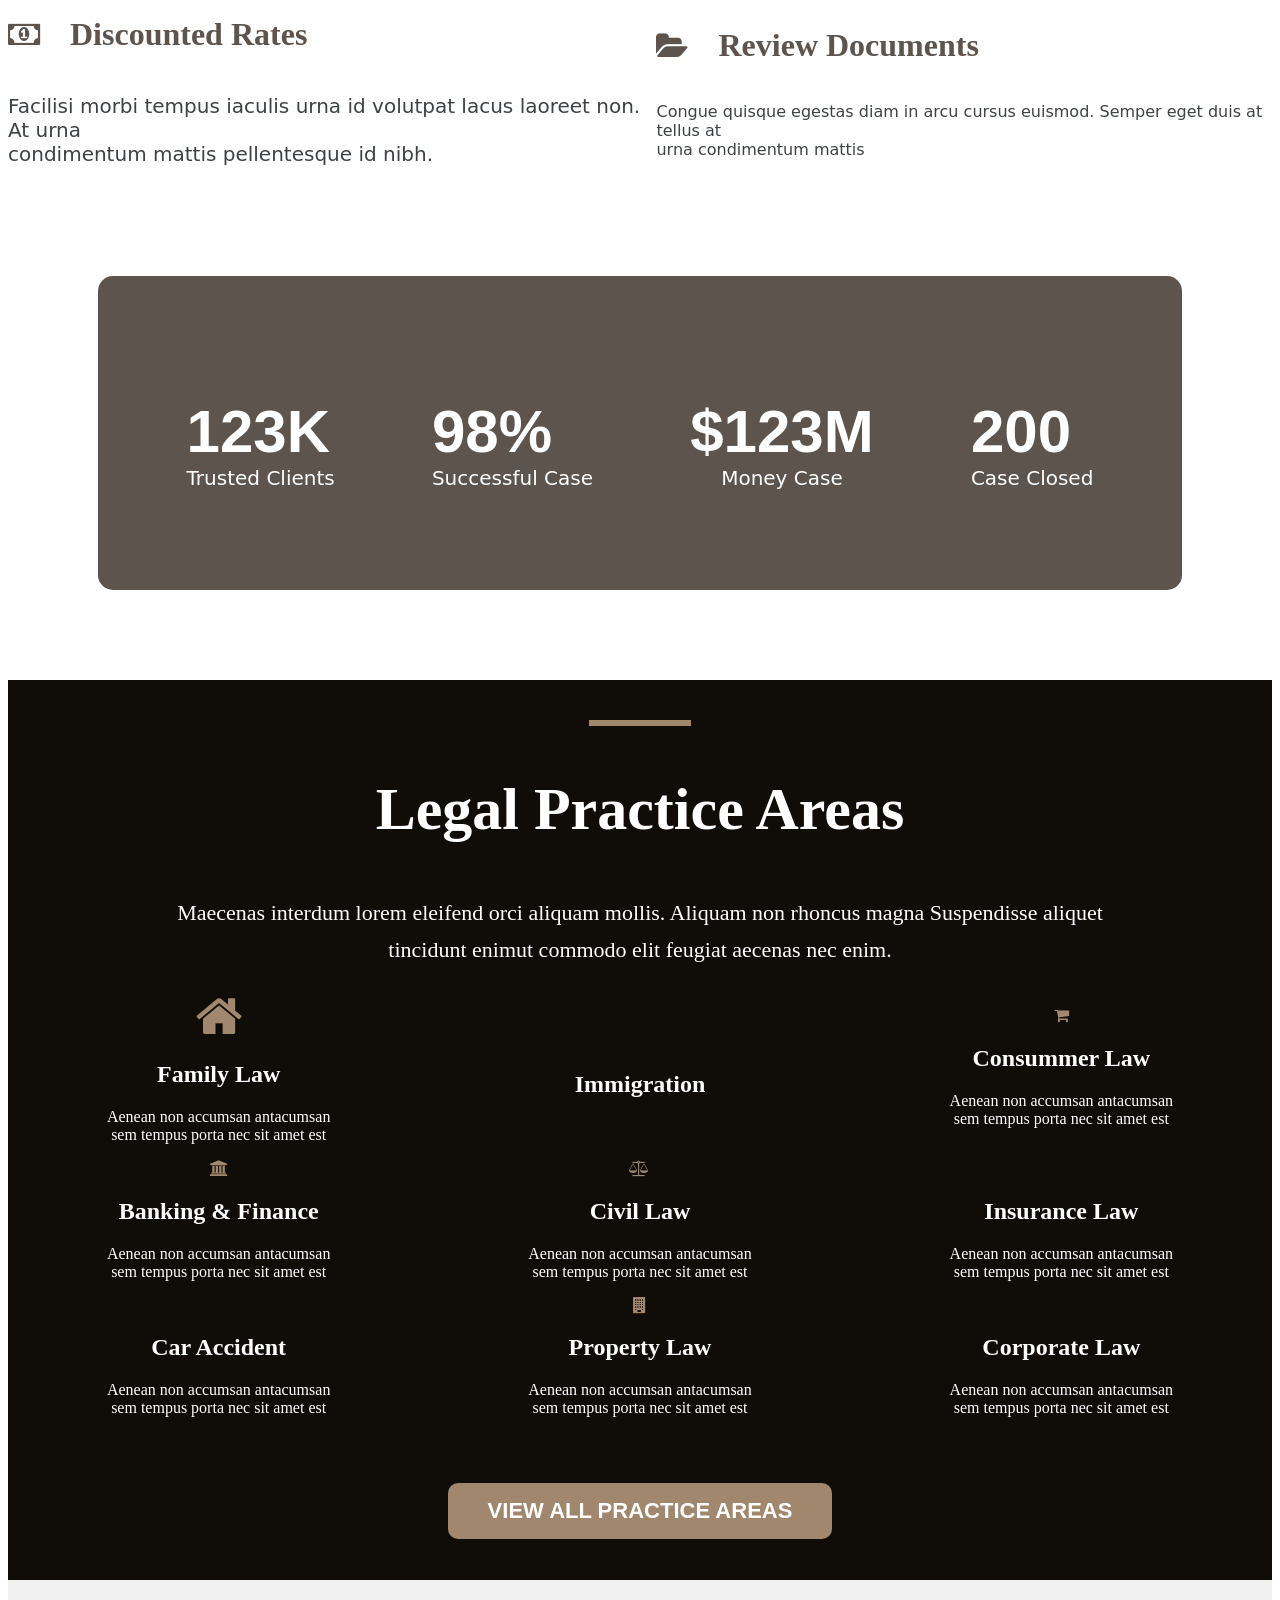
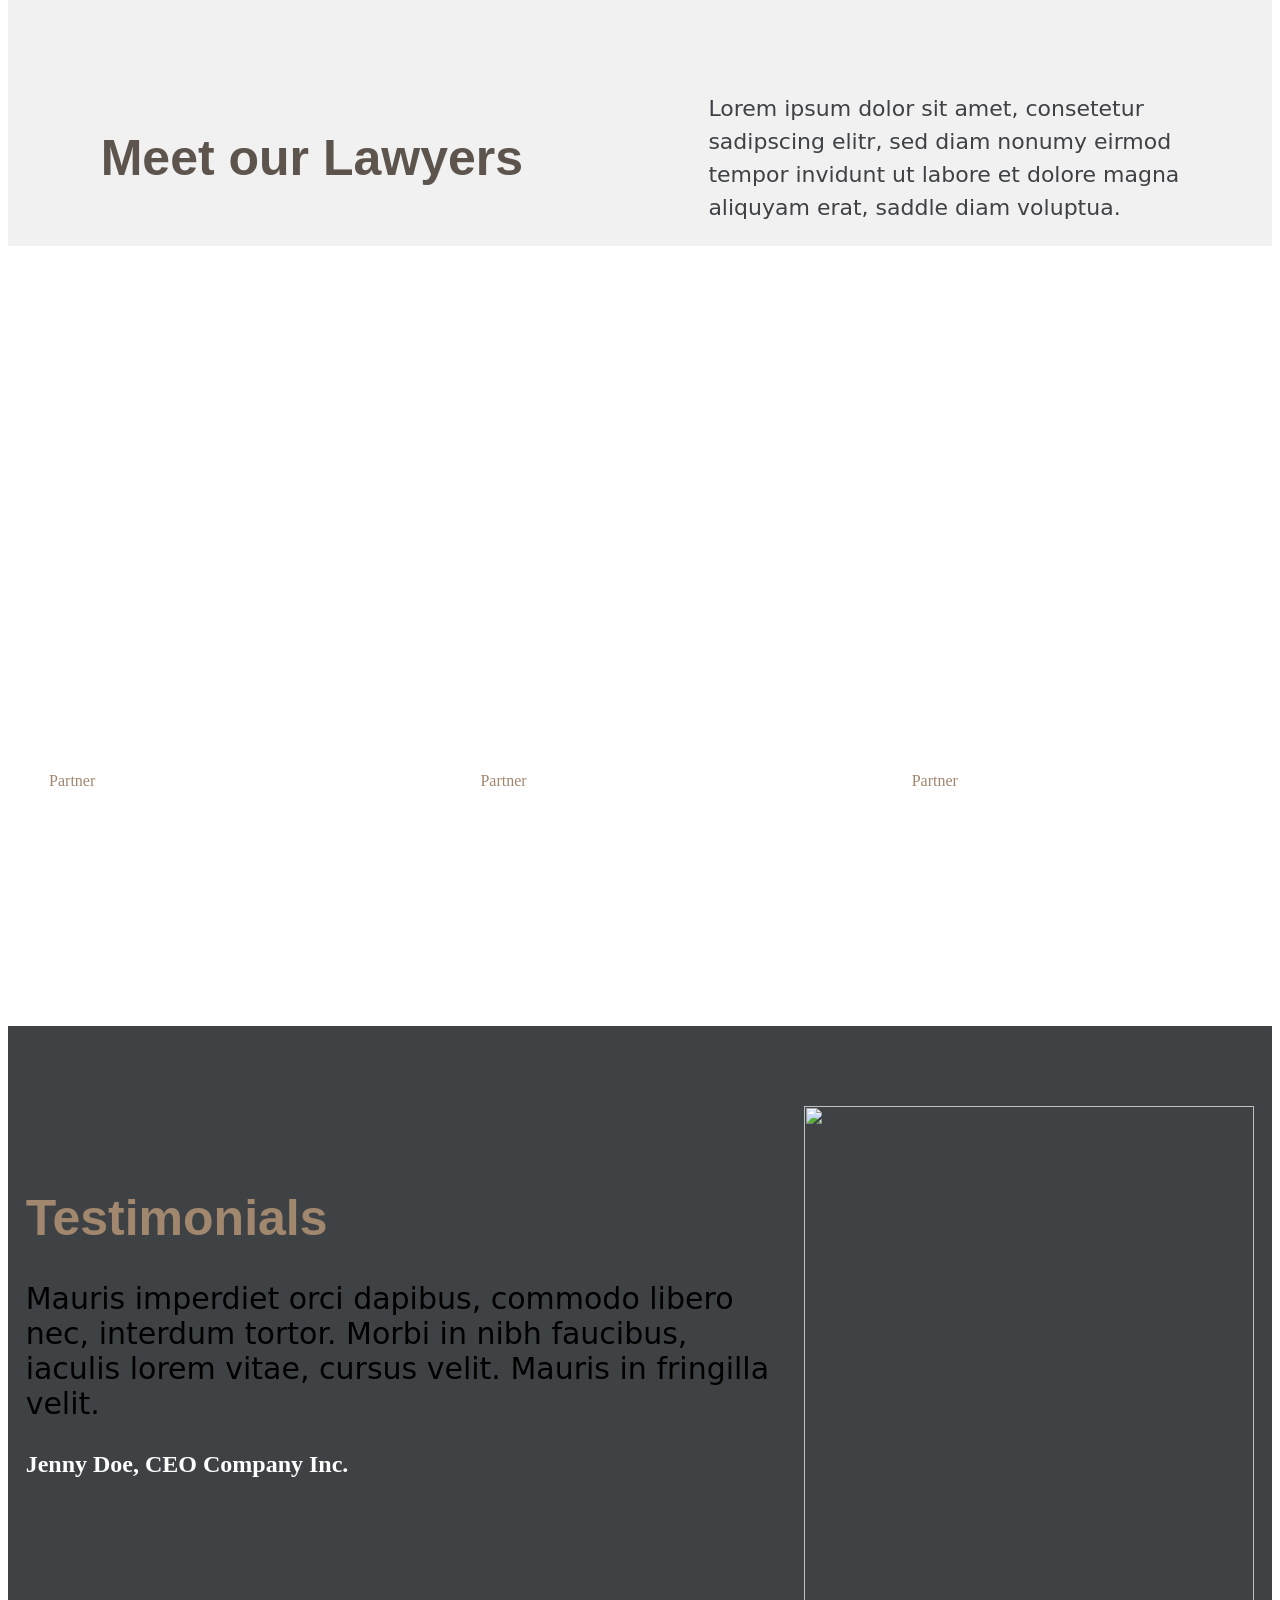
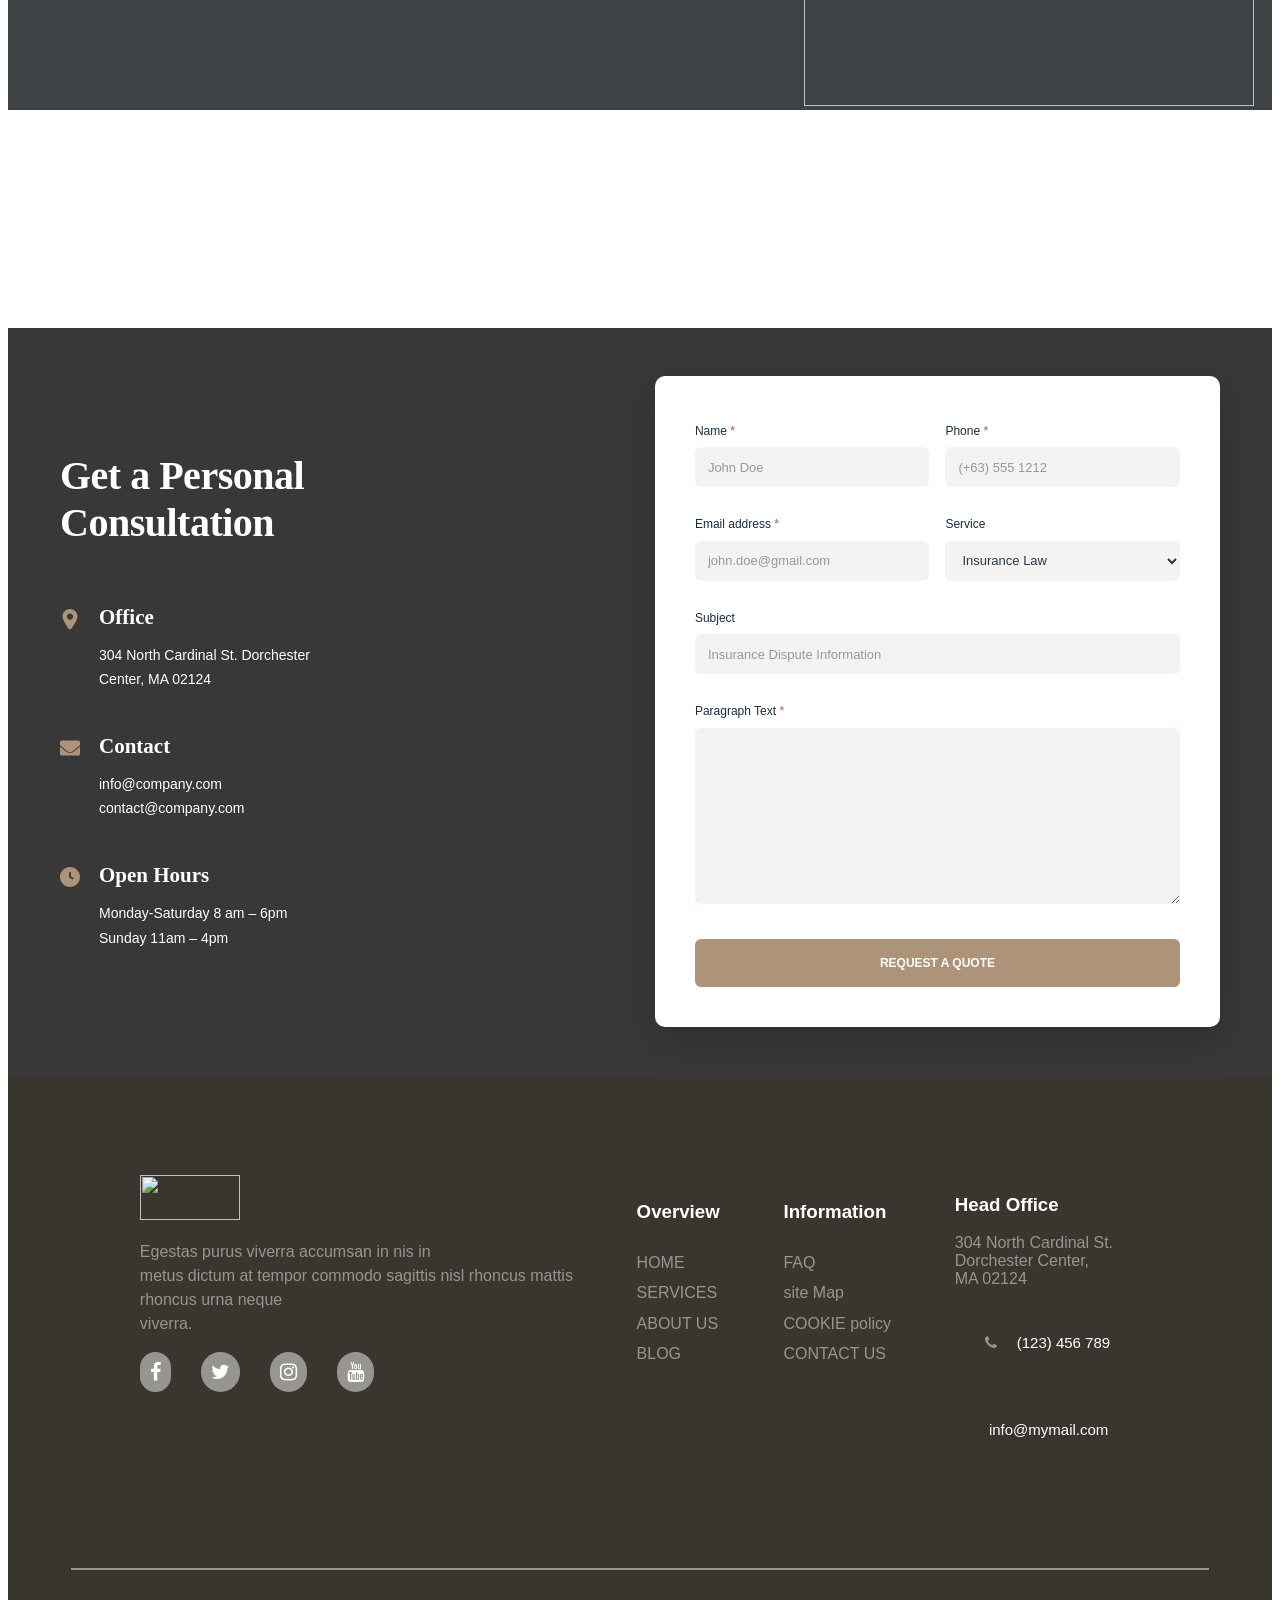
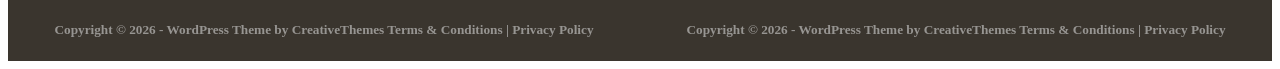
==== commit 08d40b89: "Update index.html" ====
--- a/index.html
+++ b/index.html
@@ -781,7 +781,7 @@
 <body>
     <!-- /////////////header code start////////////////////// -->
     <div class="parent">
-        <img src="./img/logo.svg" alt="">
+        <img src="./img/ceo.webp" alt="">
 
         <ul class="list">
             <li><a href="">HOME</a></li>
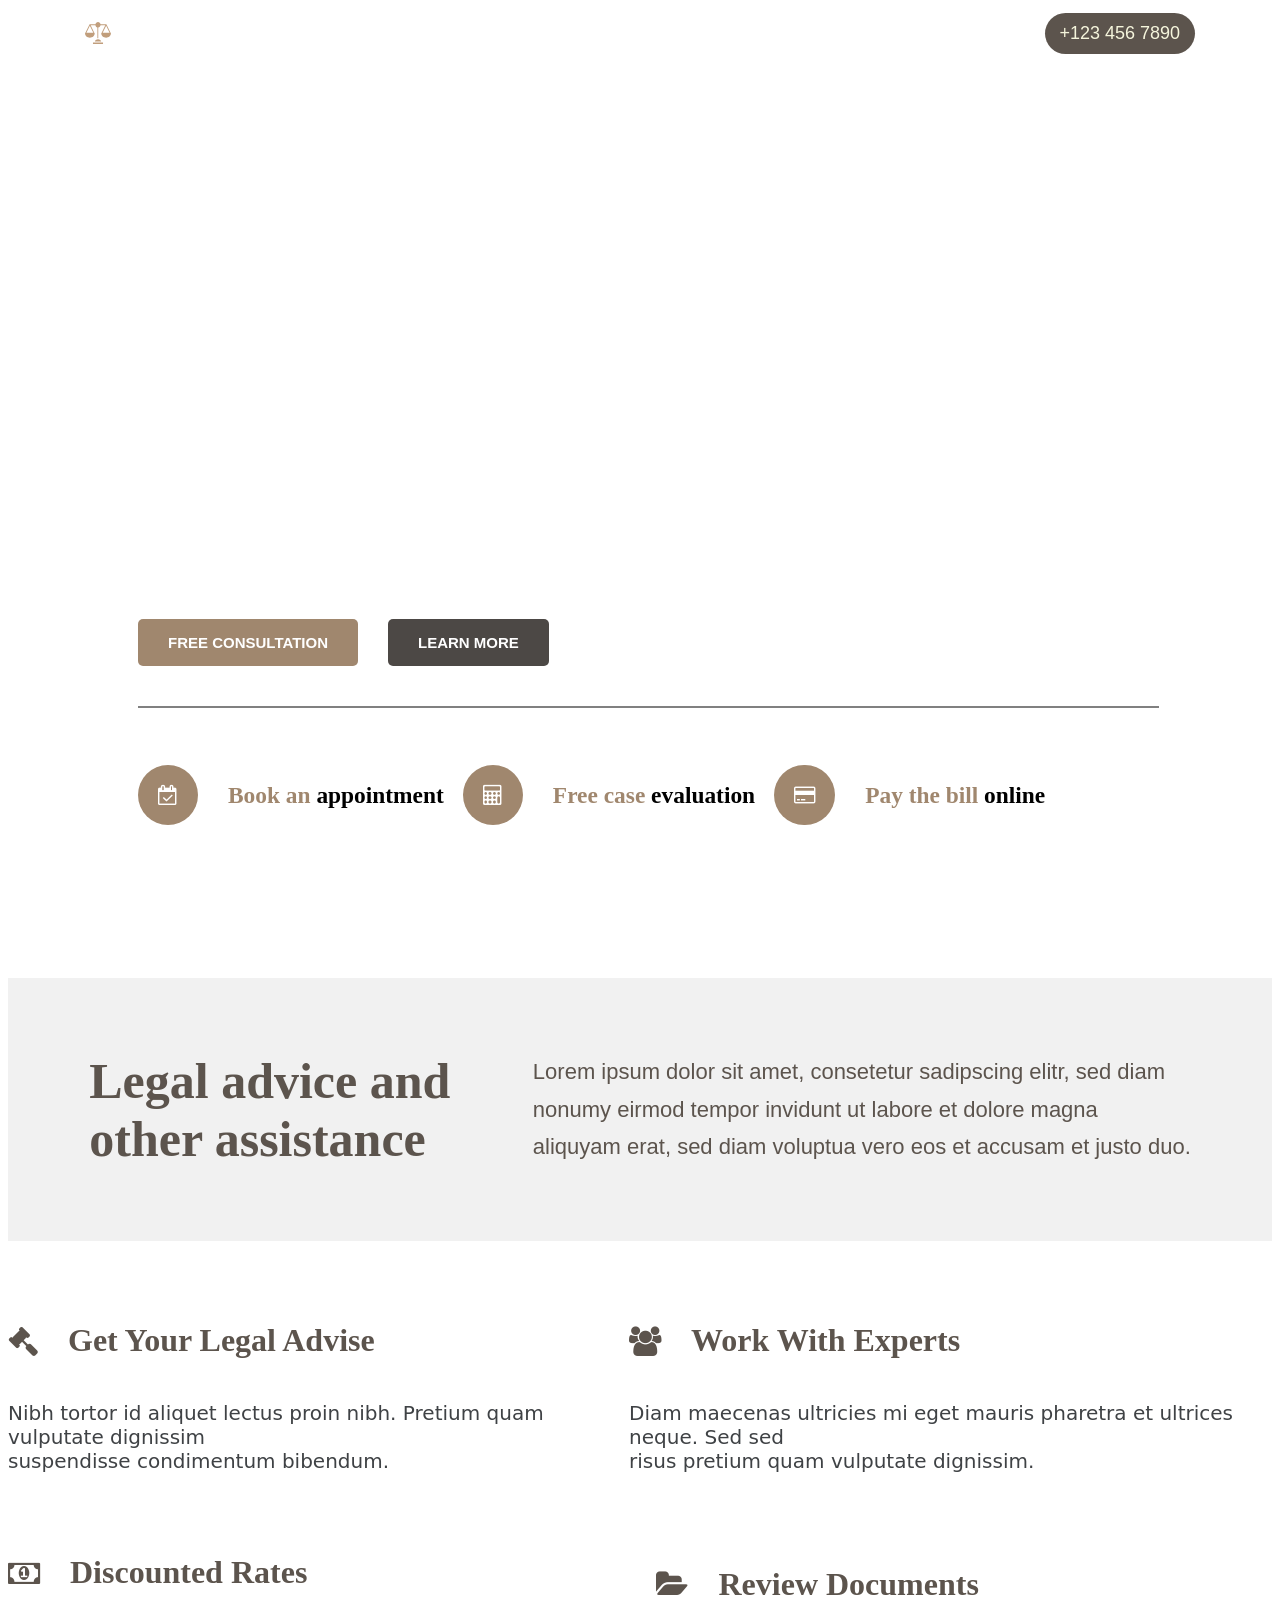
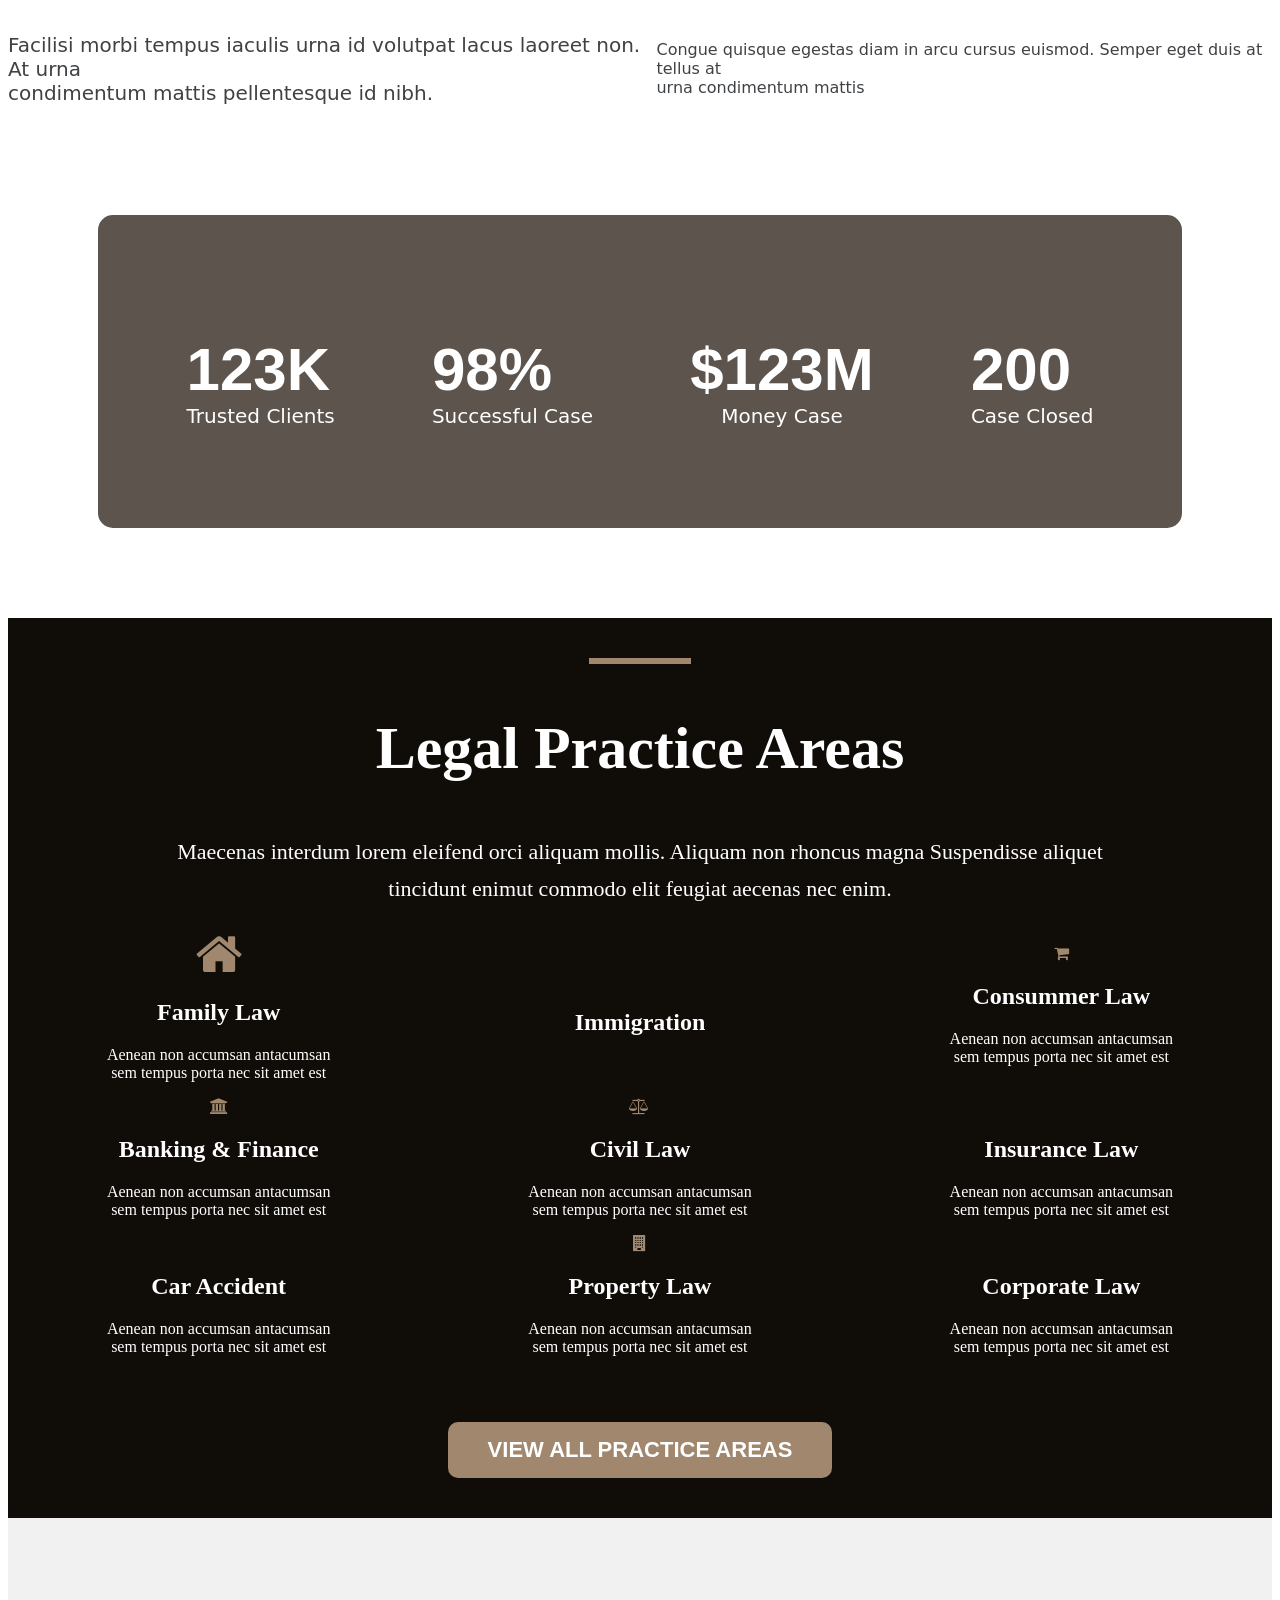
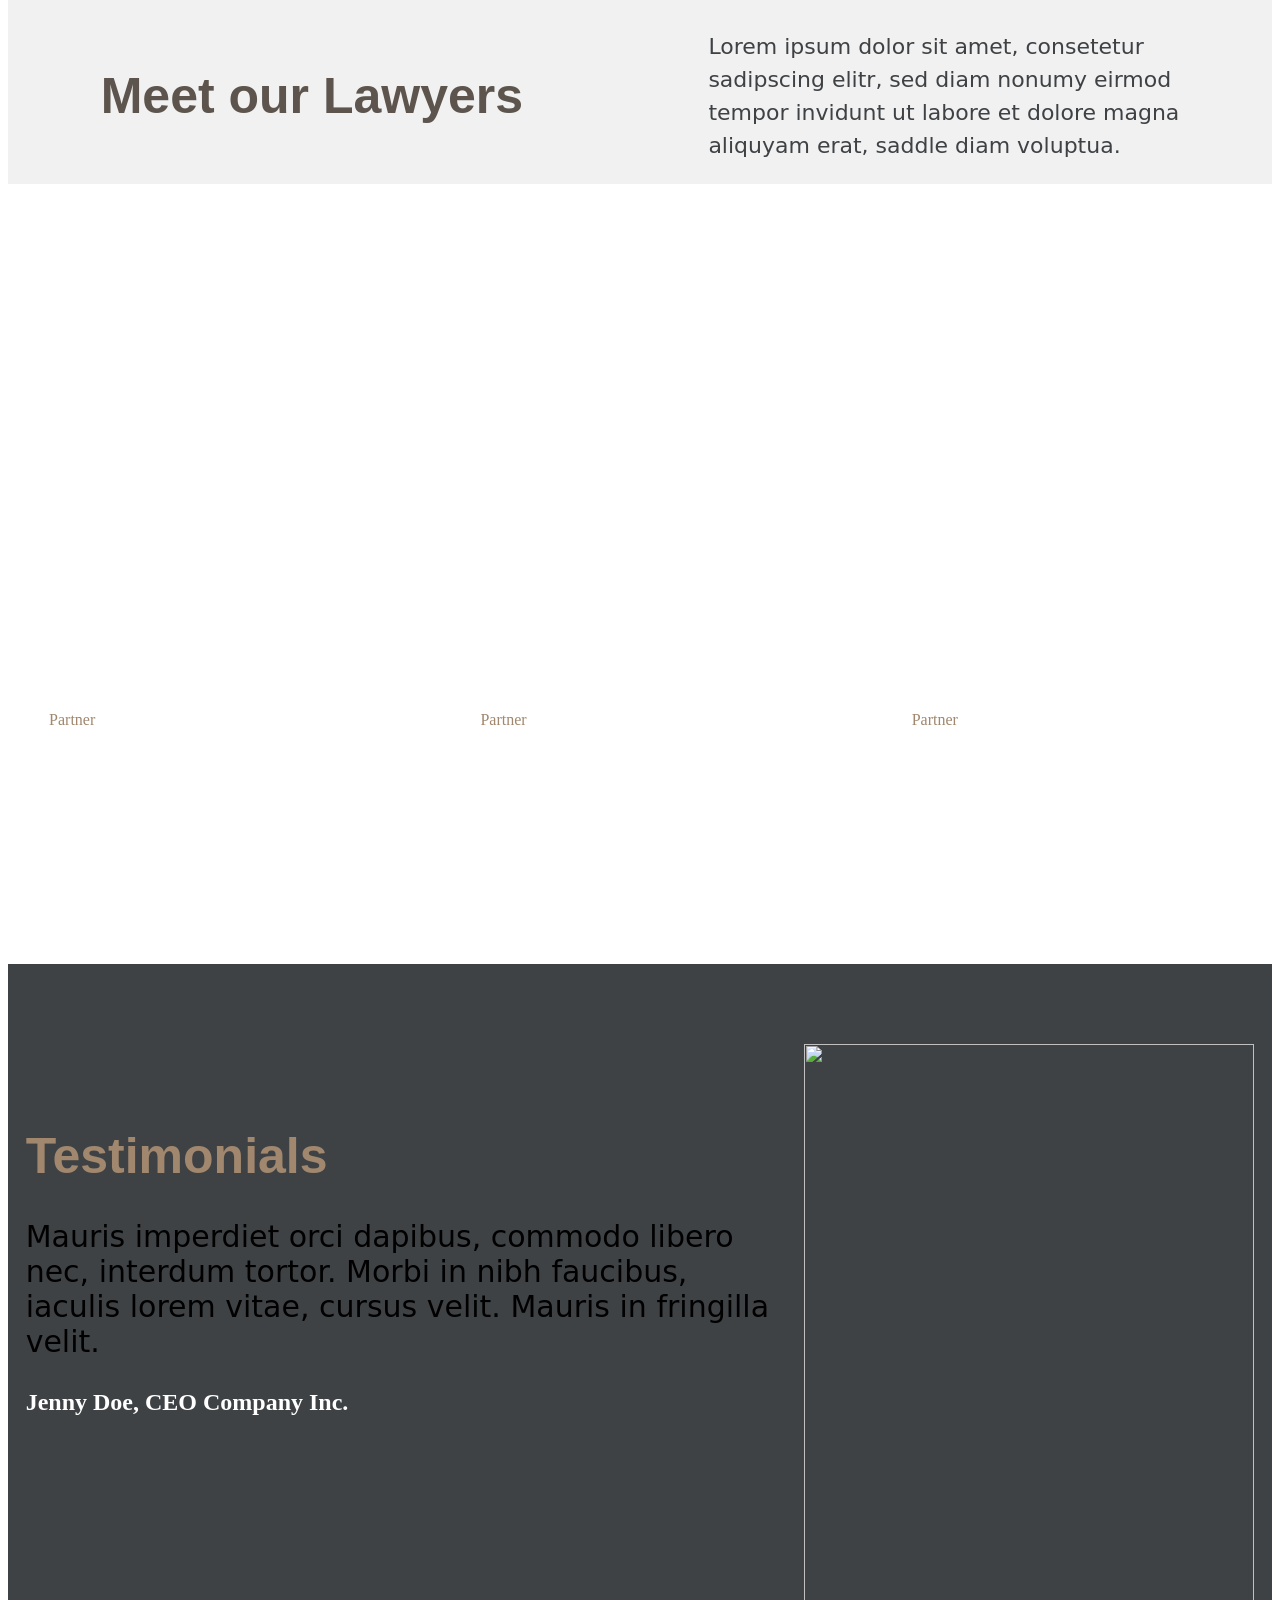
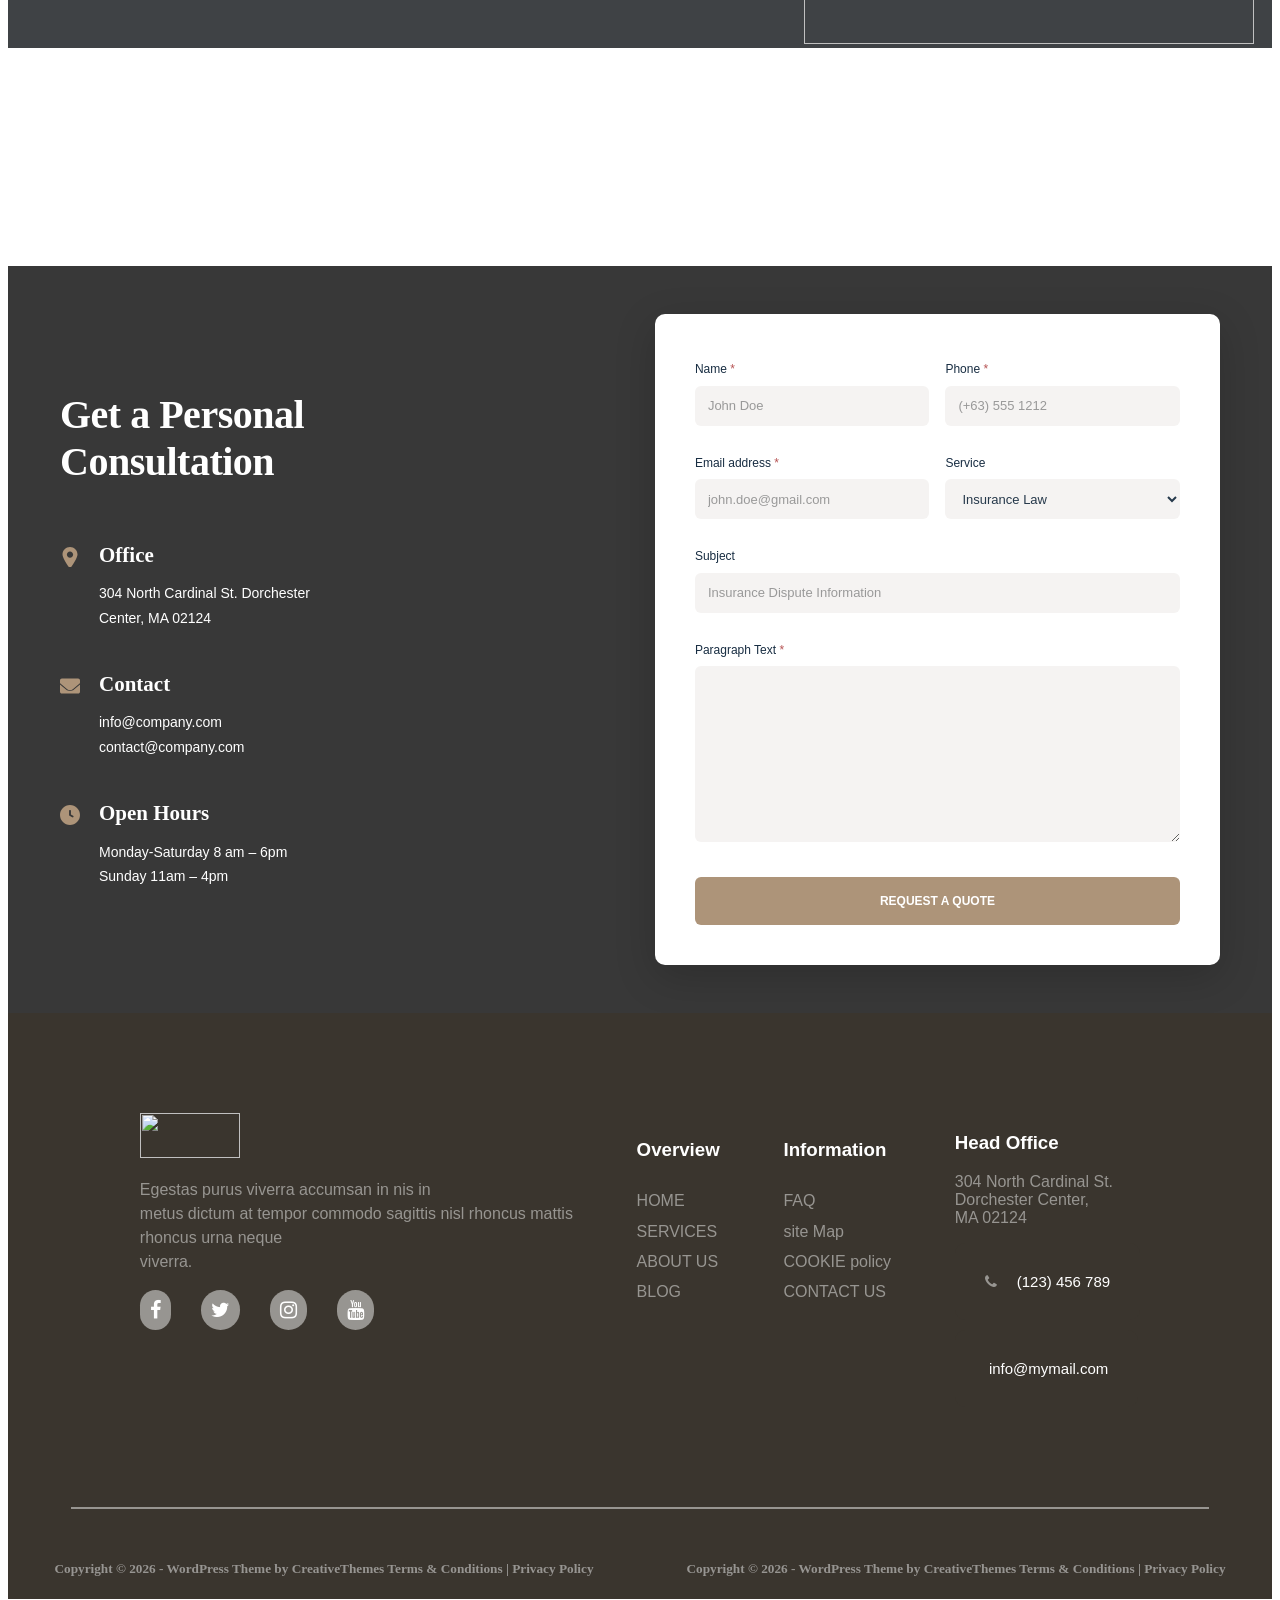
==== commit 2f7ada2e: "Update index.html" ====
--- a/index.html
+++ b/index.html
@@ -292,7 +292,7 @@
         }
 
         .first {
-            background-image: url(./team\ member.jpg);
+            background-image: url(./img/team member.jpg);
             width: 30%;
             background-repeat: no-repeat;
             background-size: cover;
@@ -781,7 +781,7 @@
 <body>
     <!-- /////////////header code start////////////////////// -->
     <div class="parent">
-        <img src="./img/ceo.webp" alt="">
+        <img src="./img/img/logo.svg" alt="">
 
         <ul class="list">
             <li><a href="">HOME</a></li>
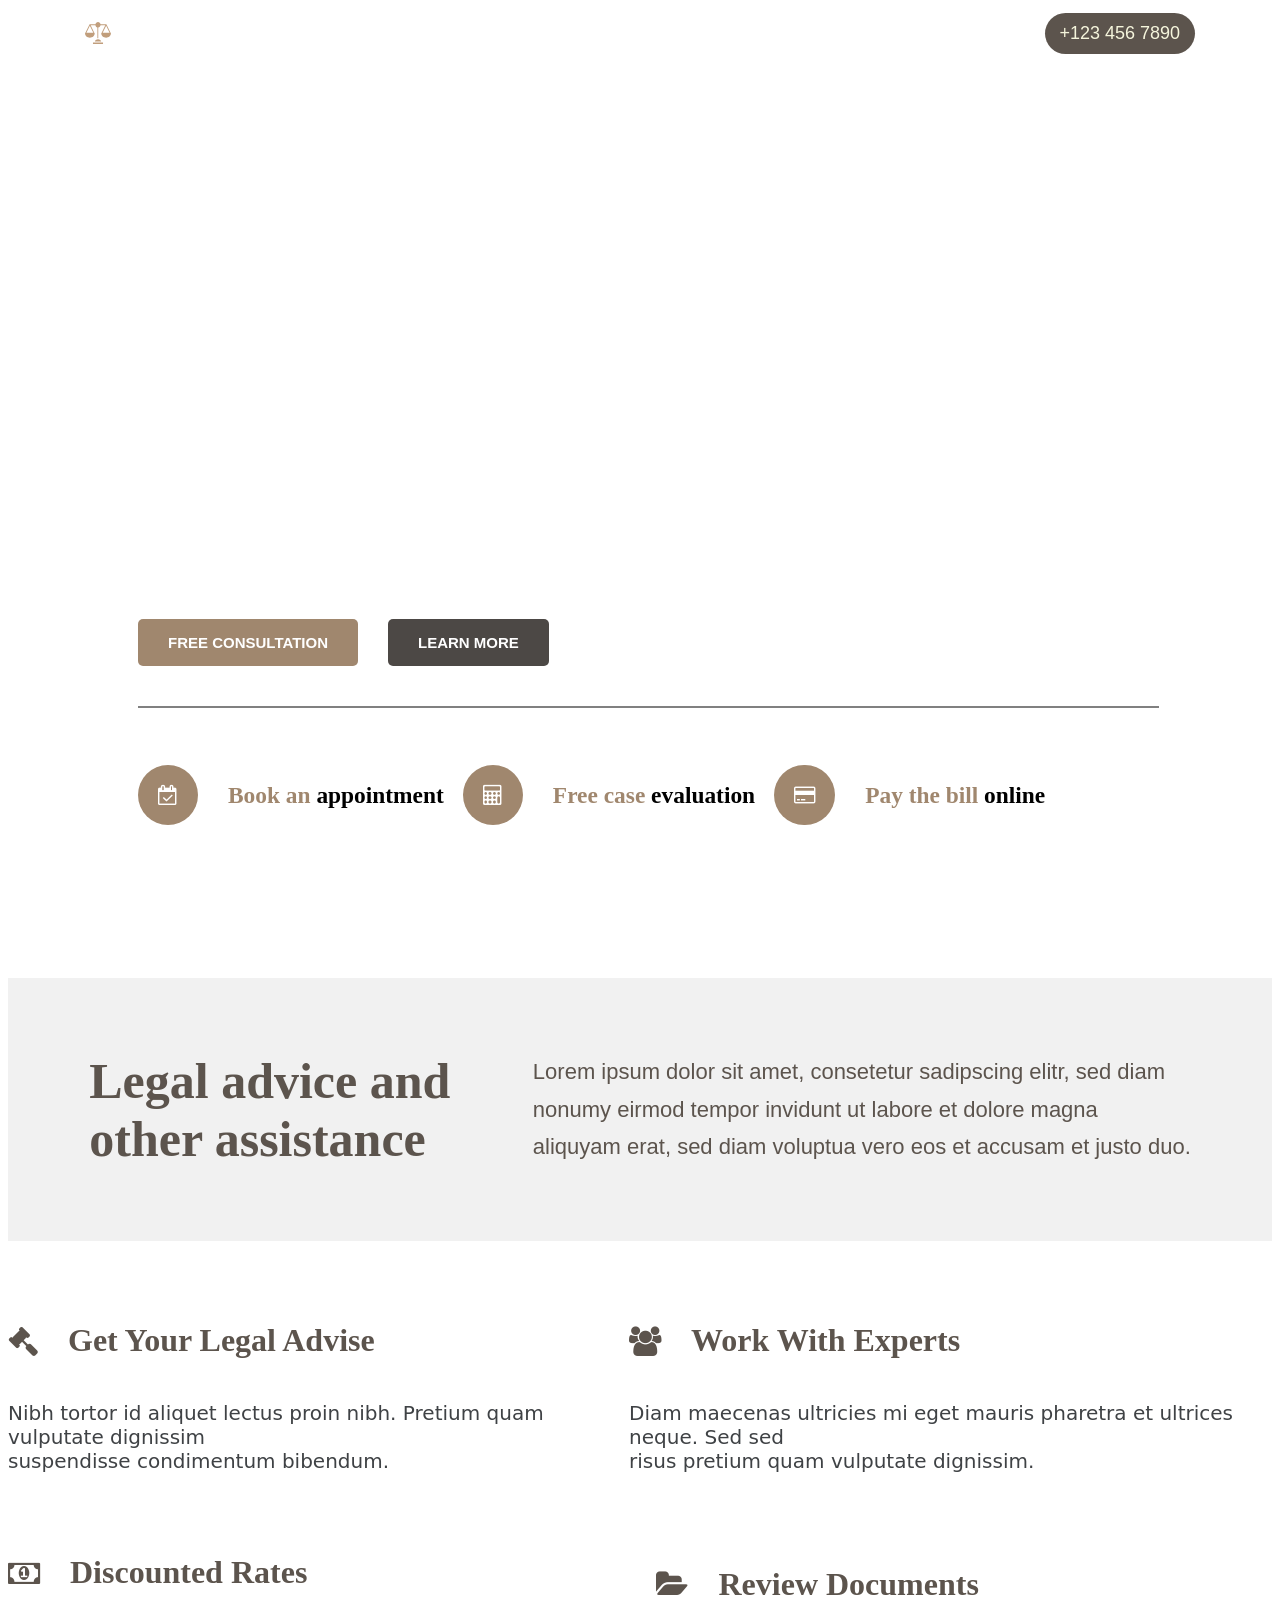
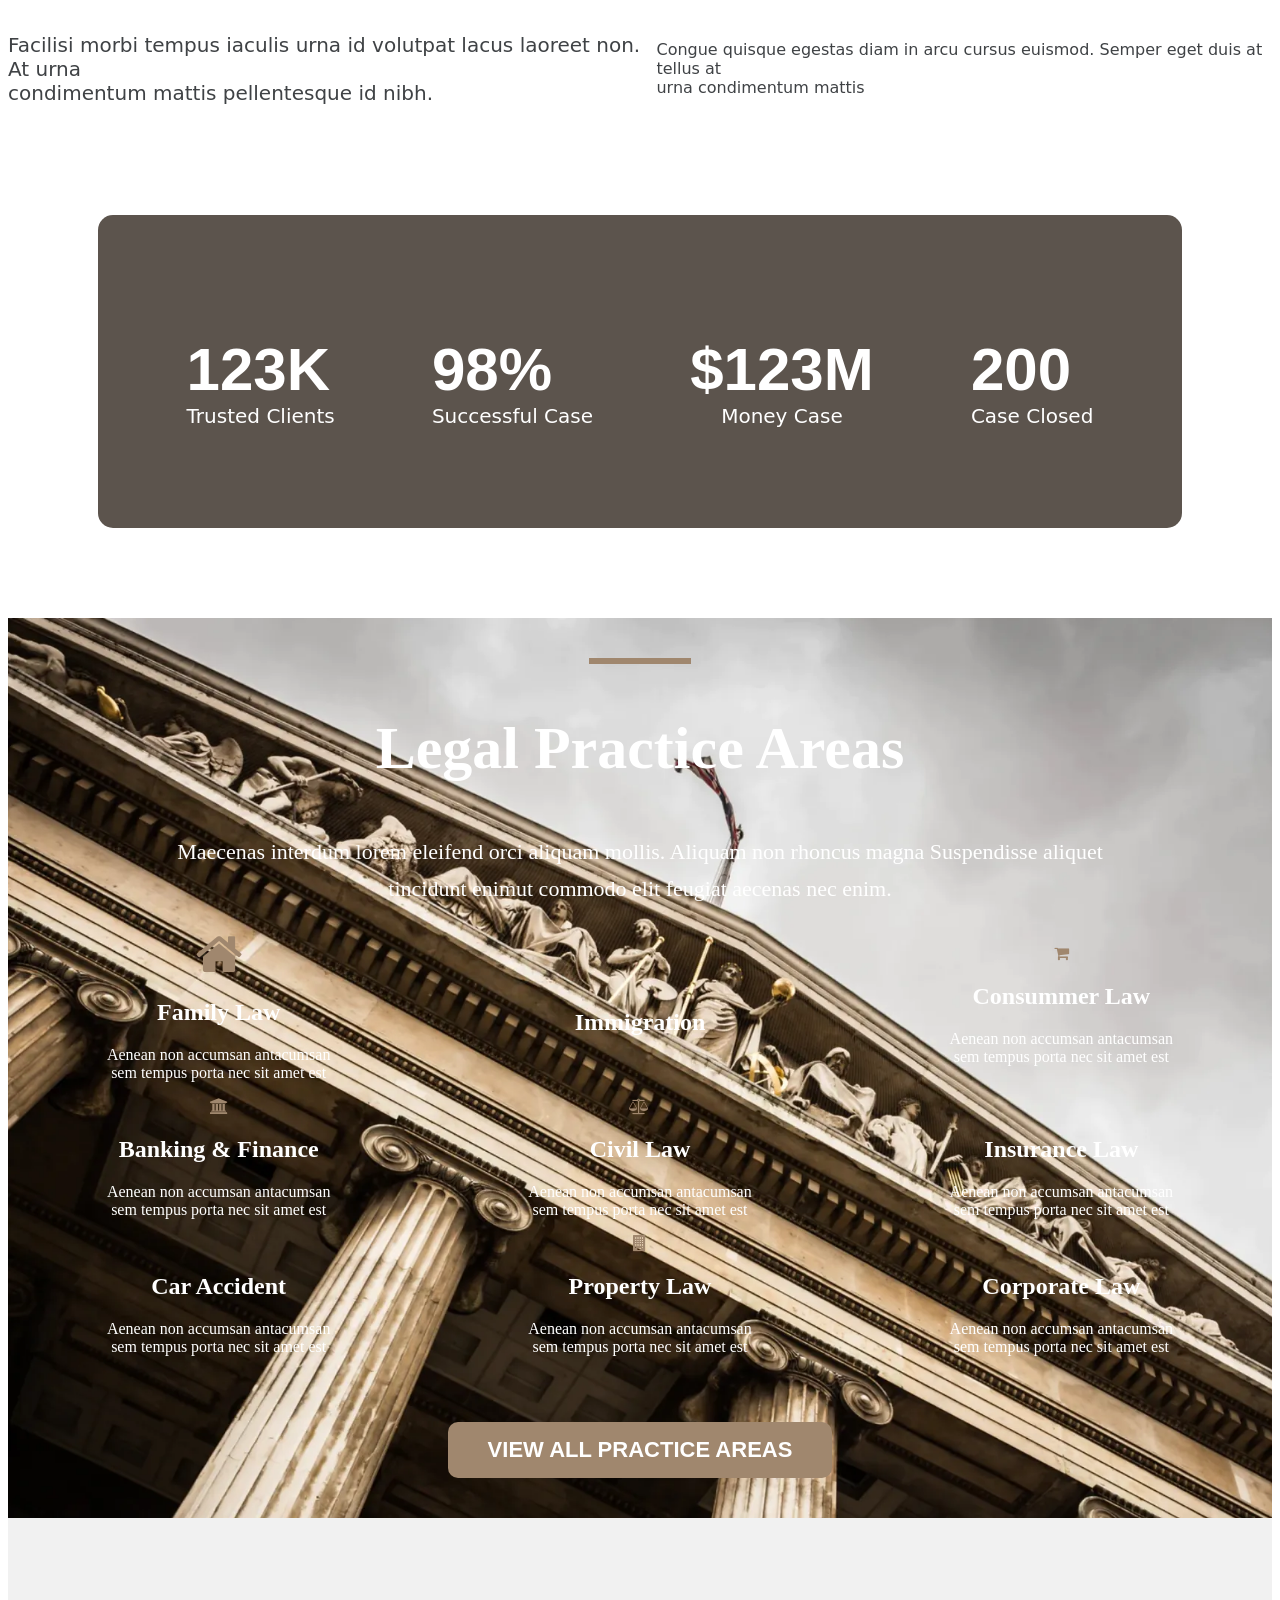
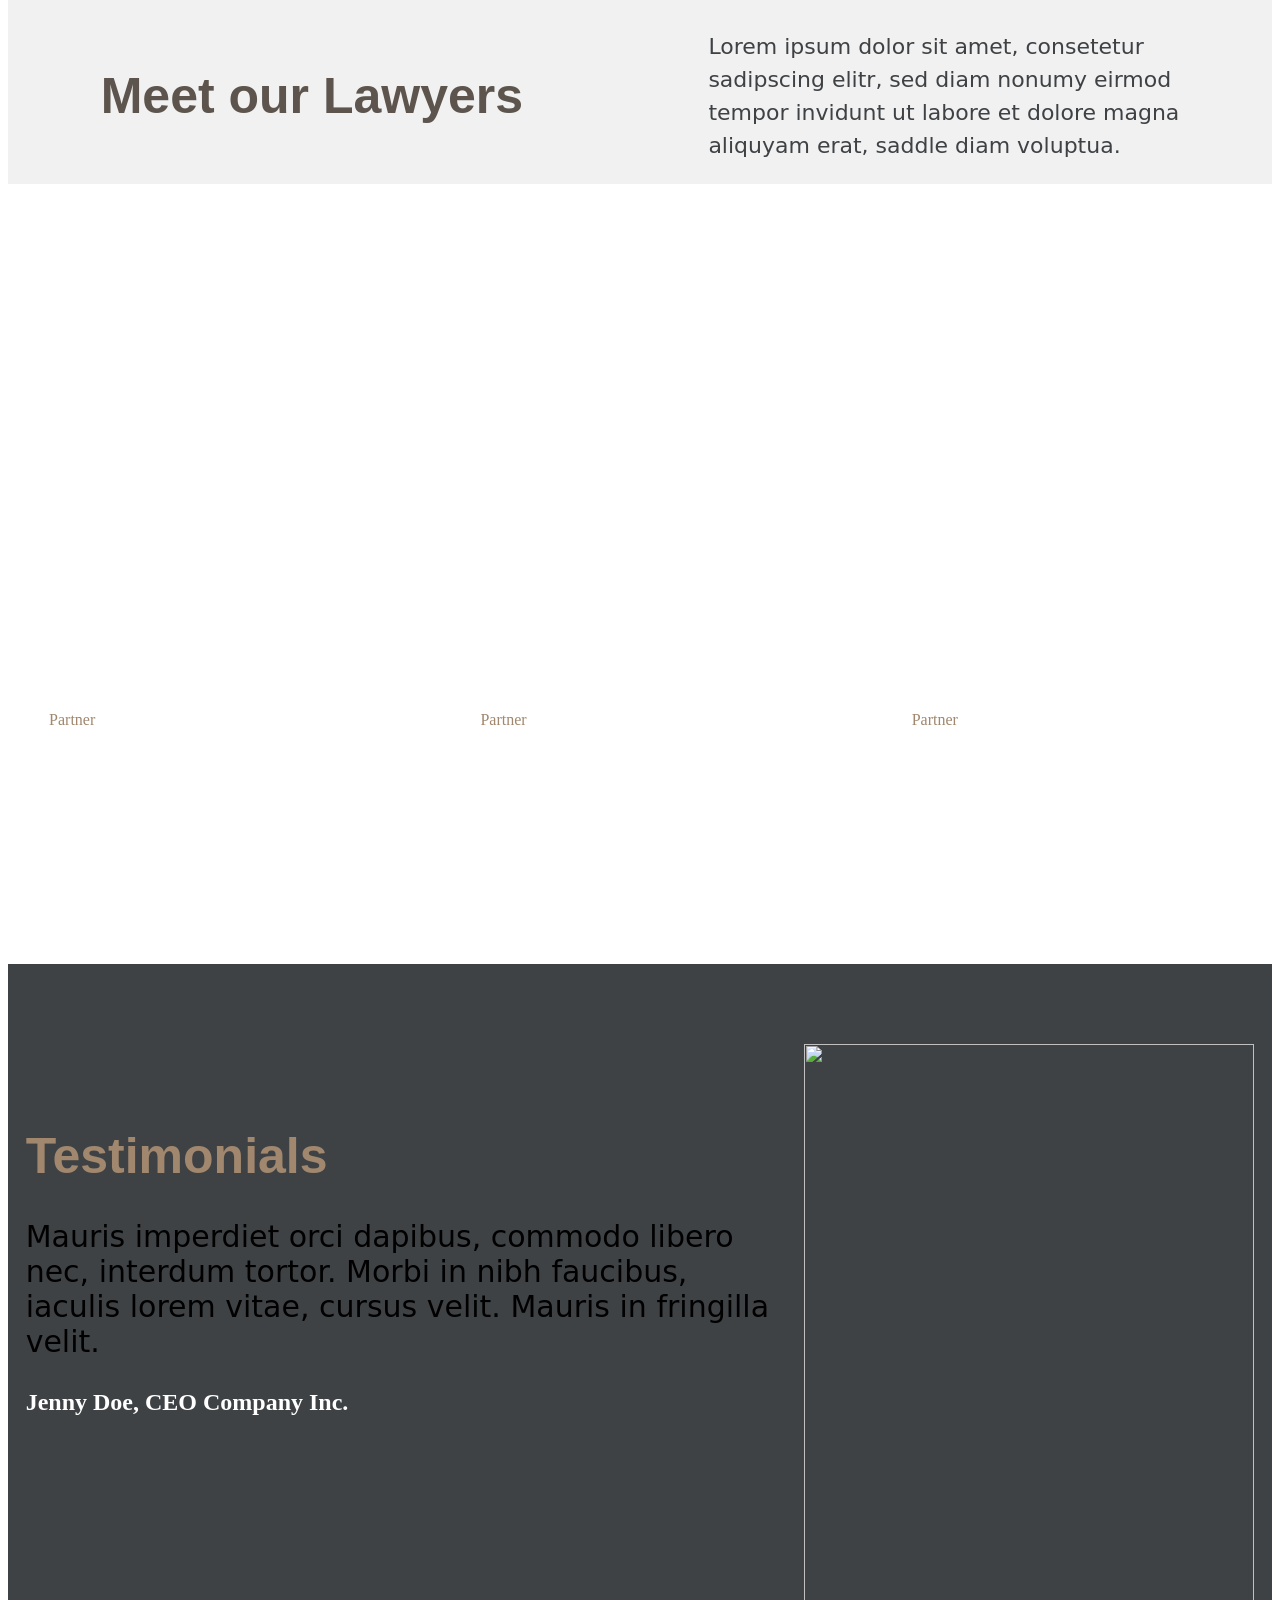
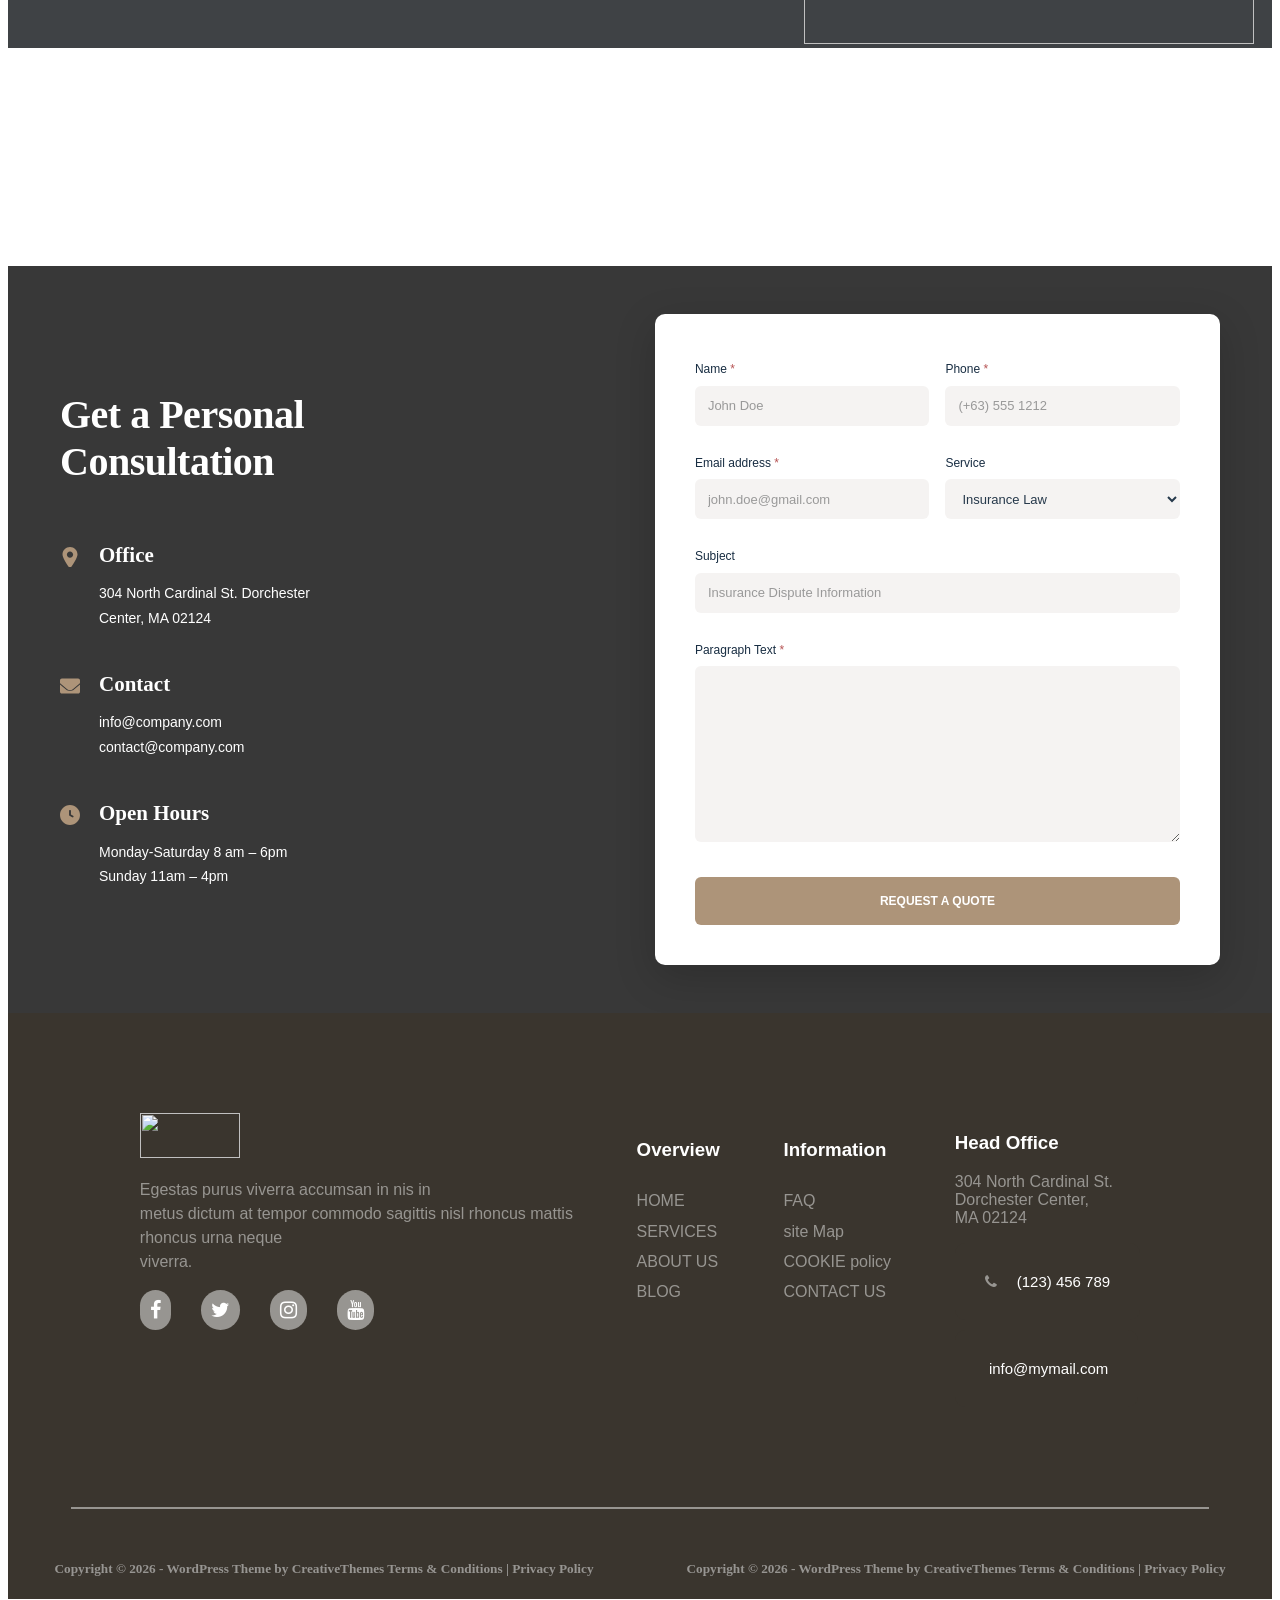
==== commit 835a4372: "Fix background image URLs in index.html" ====
--- a/index.html
+++ b/index.html
@@ -44,7 +44,7 @@
         }
 
         .hero {
-            background-image: url(./professor.jpg);
+            background-image: (./img/ceo with book.webp);
             background-position: center;
             background-repeat: no-repeat;
             background-size: cover;
@@ -236,7 +236,7 @@
 
         .class-legal {
 
-            background-image: url(./building.webp);
+            background-image: url(./img/building.webp);
             padding-top: 40px;
             background-repeat: no-repeat;
             background-size: cover;
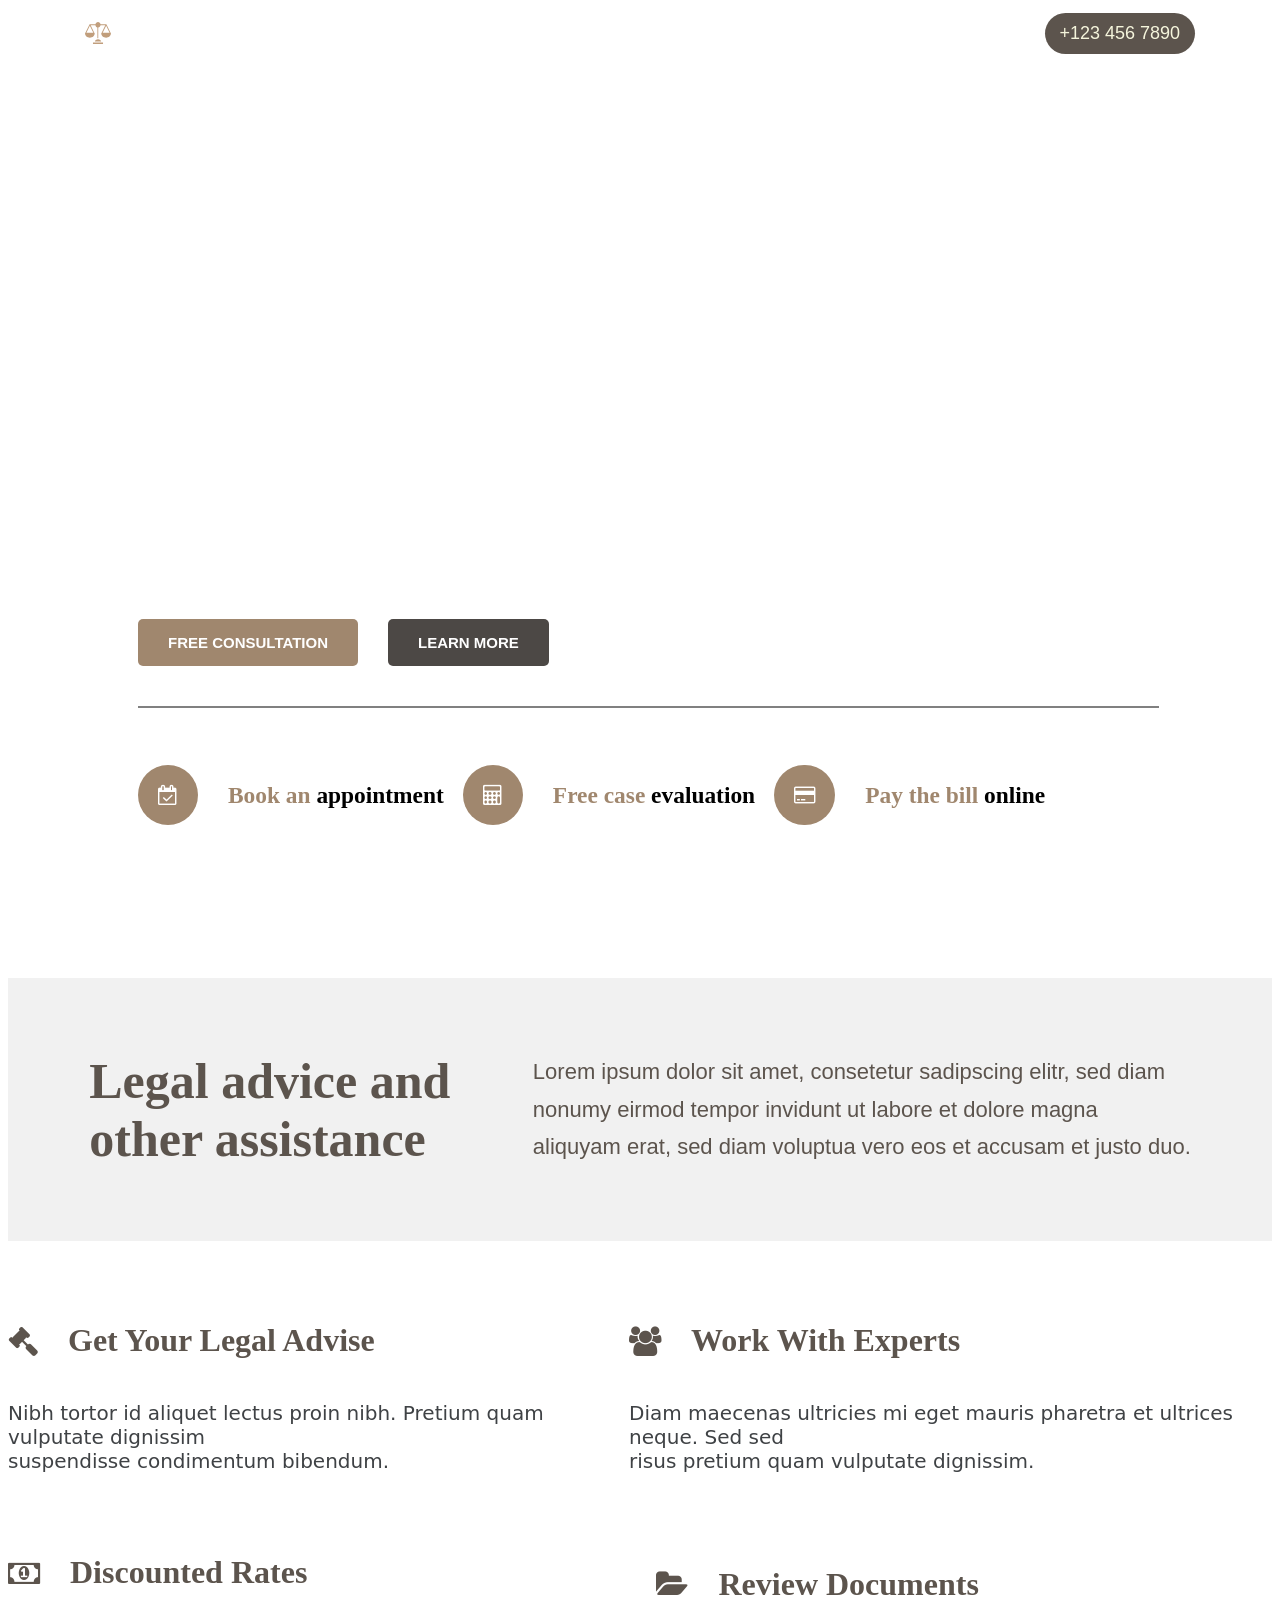
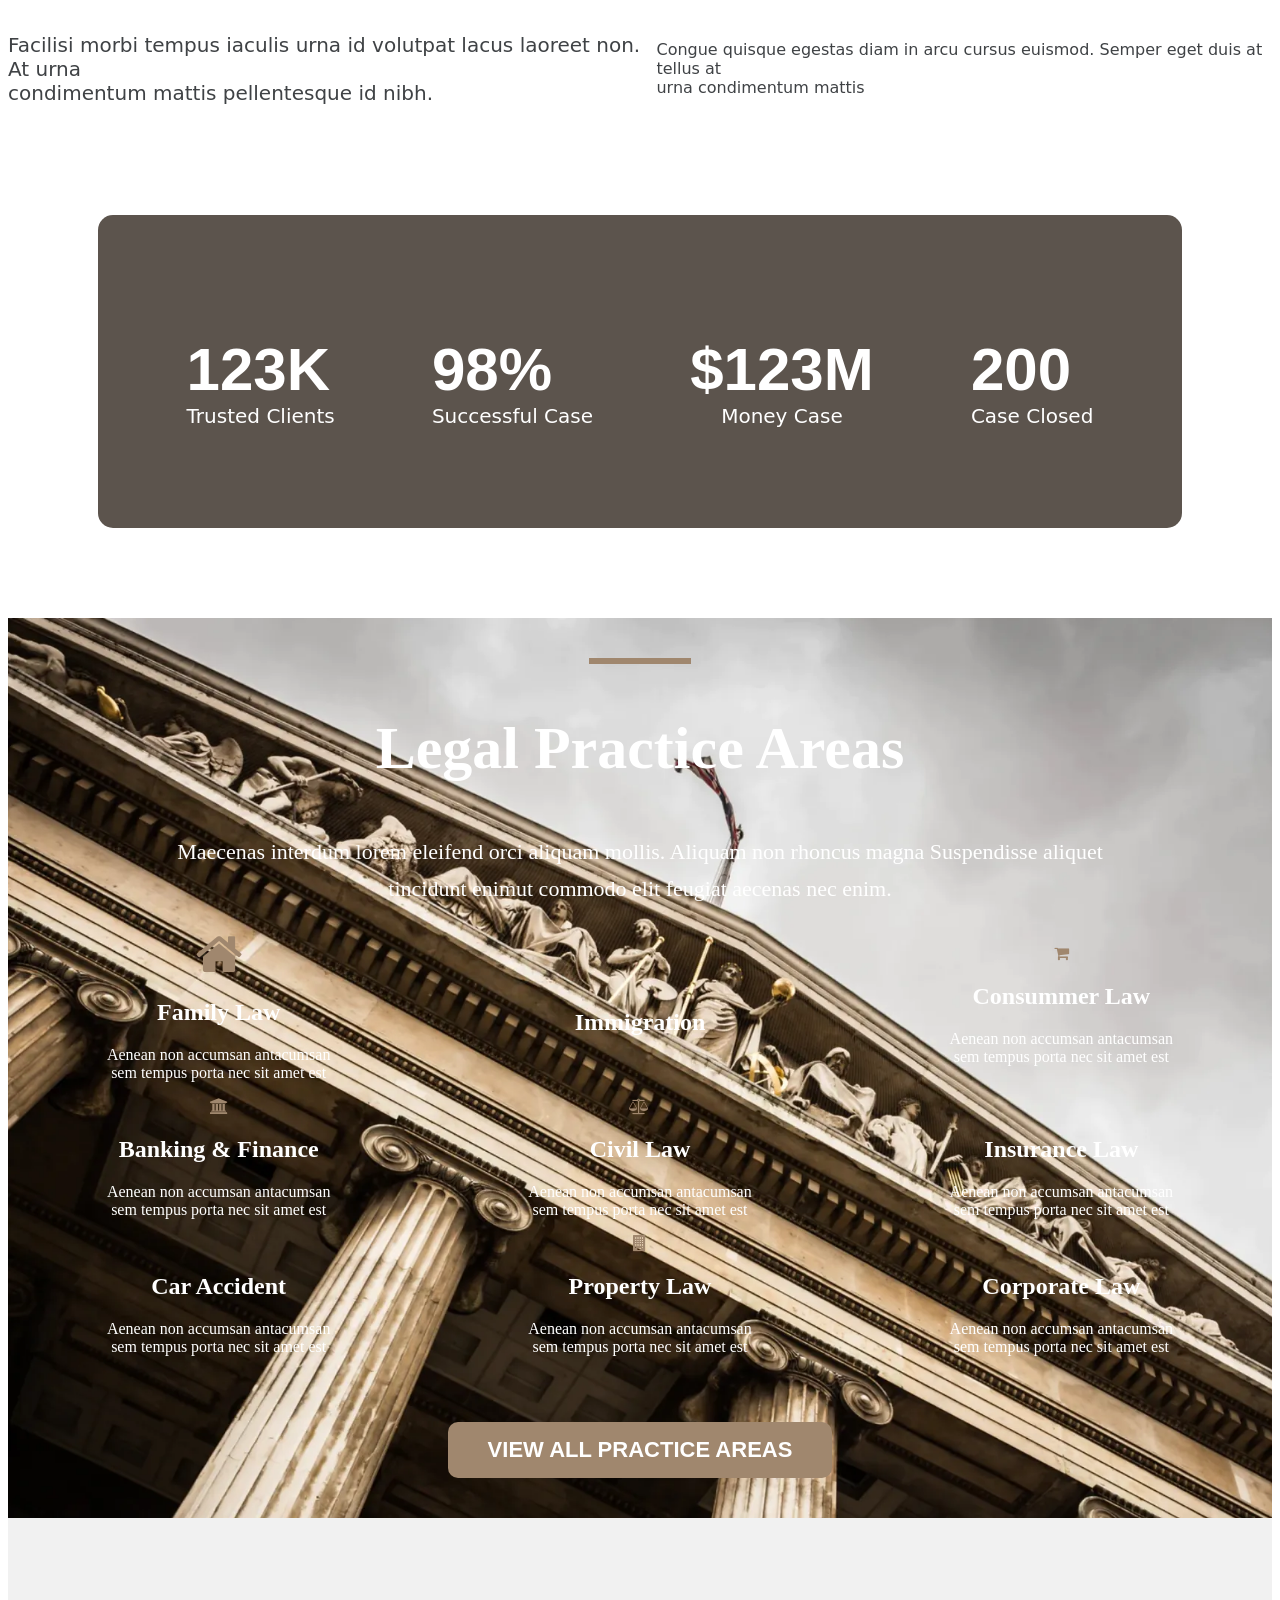
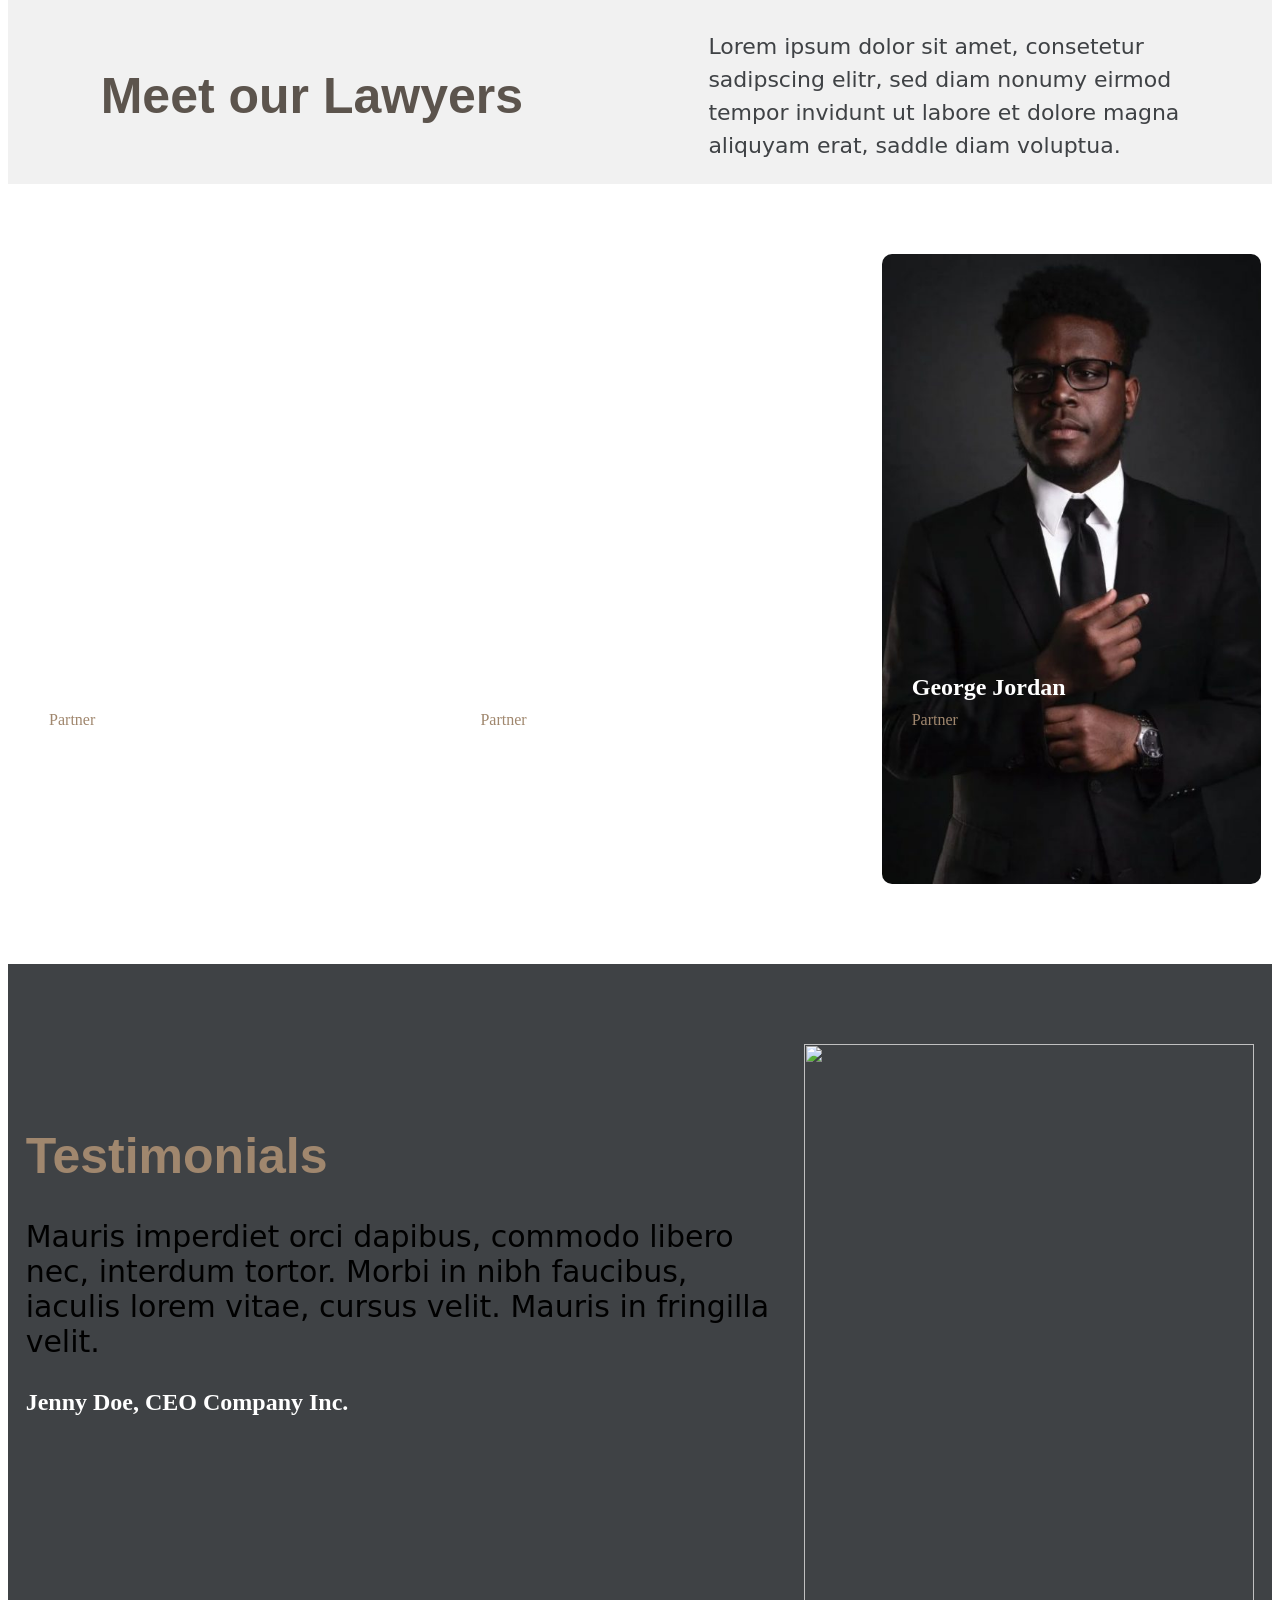
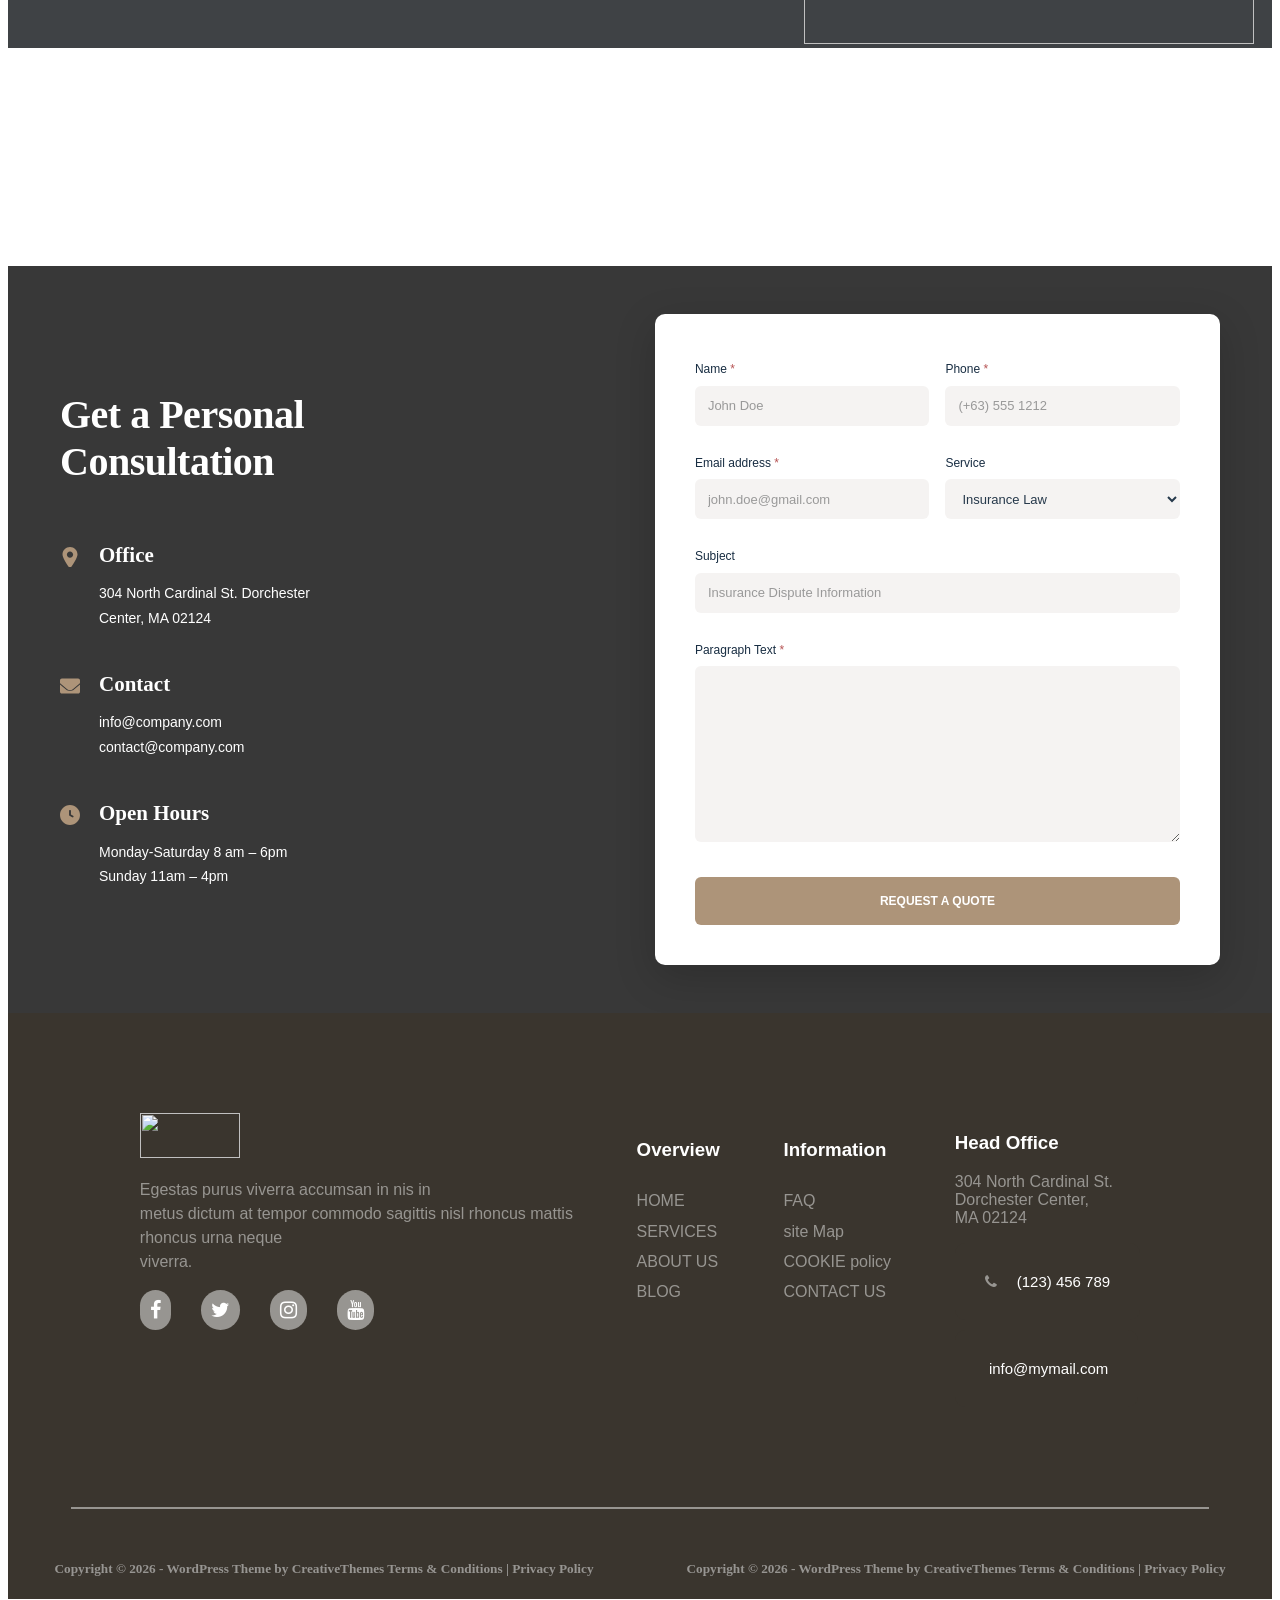
==== commit 613a7b31: "Update index.html" ====
--- a/index.html
+++ b/index.html
@@ -44,7 +44,7 @@
         }
 
         .hero {
-            background-image: (./img/ceo with book.webp);
+            background-image: url(./img/ceo with book.webp);
             background-position: center;
             background-repeat: no-repeat;
             background-size: cover;
@@ -304,7 +304,7 @@
         }
 
         .second {
-            background-image: url(./team-member\ 2.jpg);
+            background-image: url(./img/team-member2.jpg);
             width: 30%;
             background-repeat: no-repeat;
             background-size: cover;
@@ -314,7 +314,7 @@
         }
 
         .third {
-            background-image: url(./team-member-3.jpg);
+            background-image: url(./img/team-member-3.jpg);
             width: 30%;
             background-repeat: no-repeat;
             background-size: cover;
